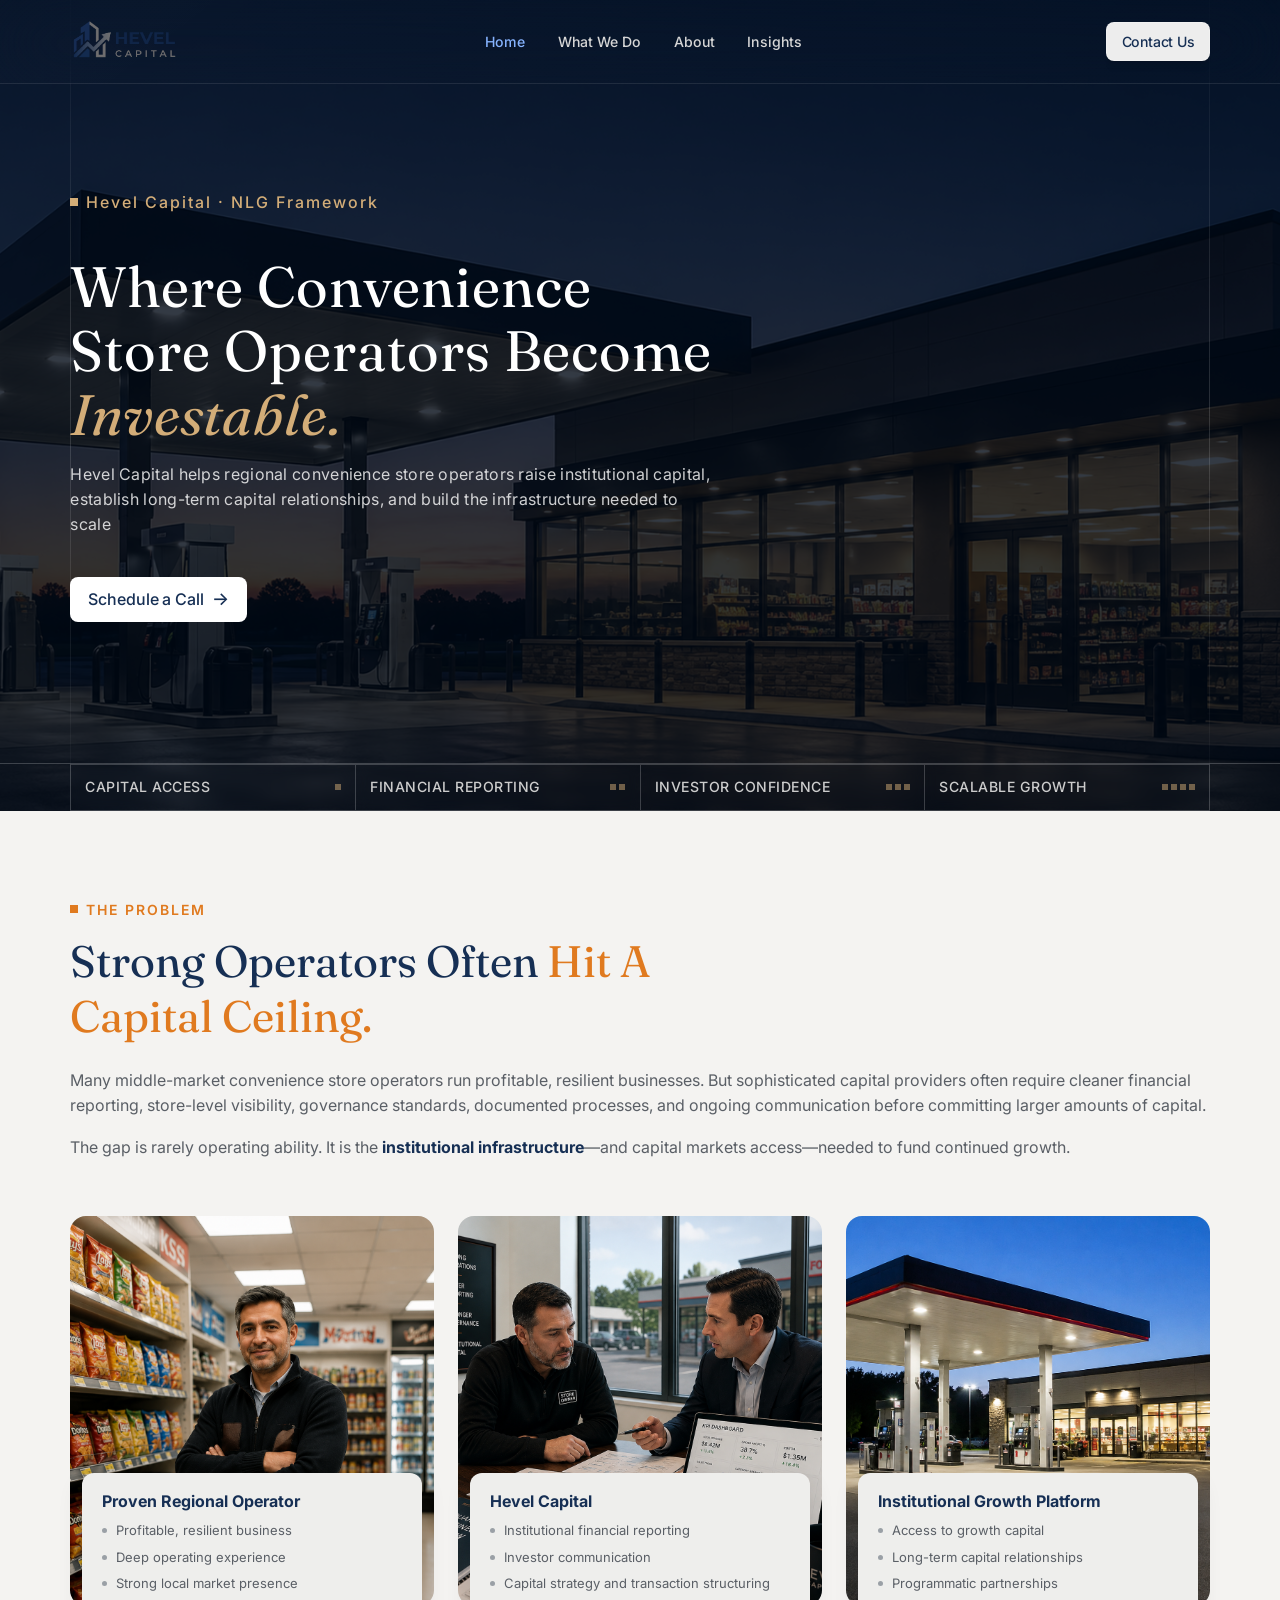
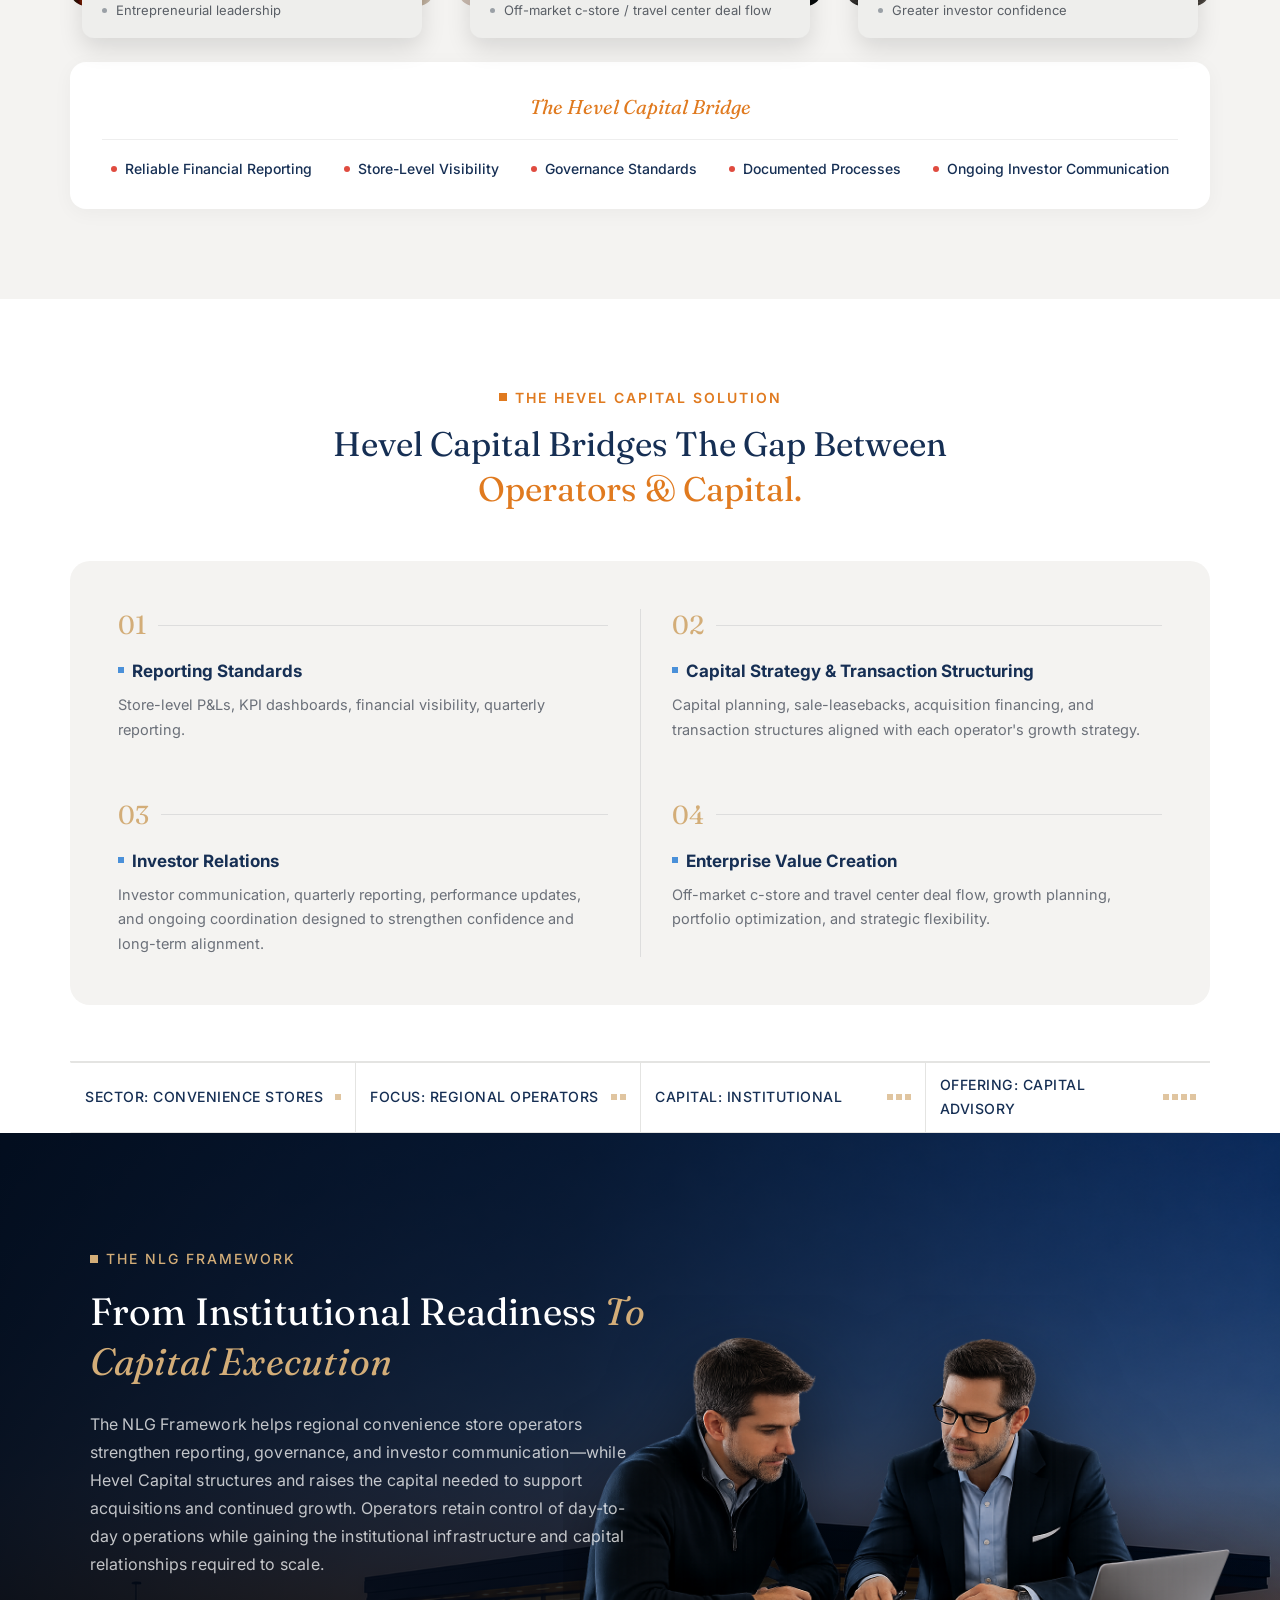
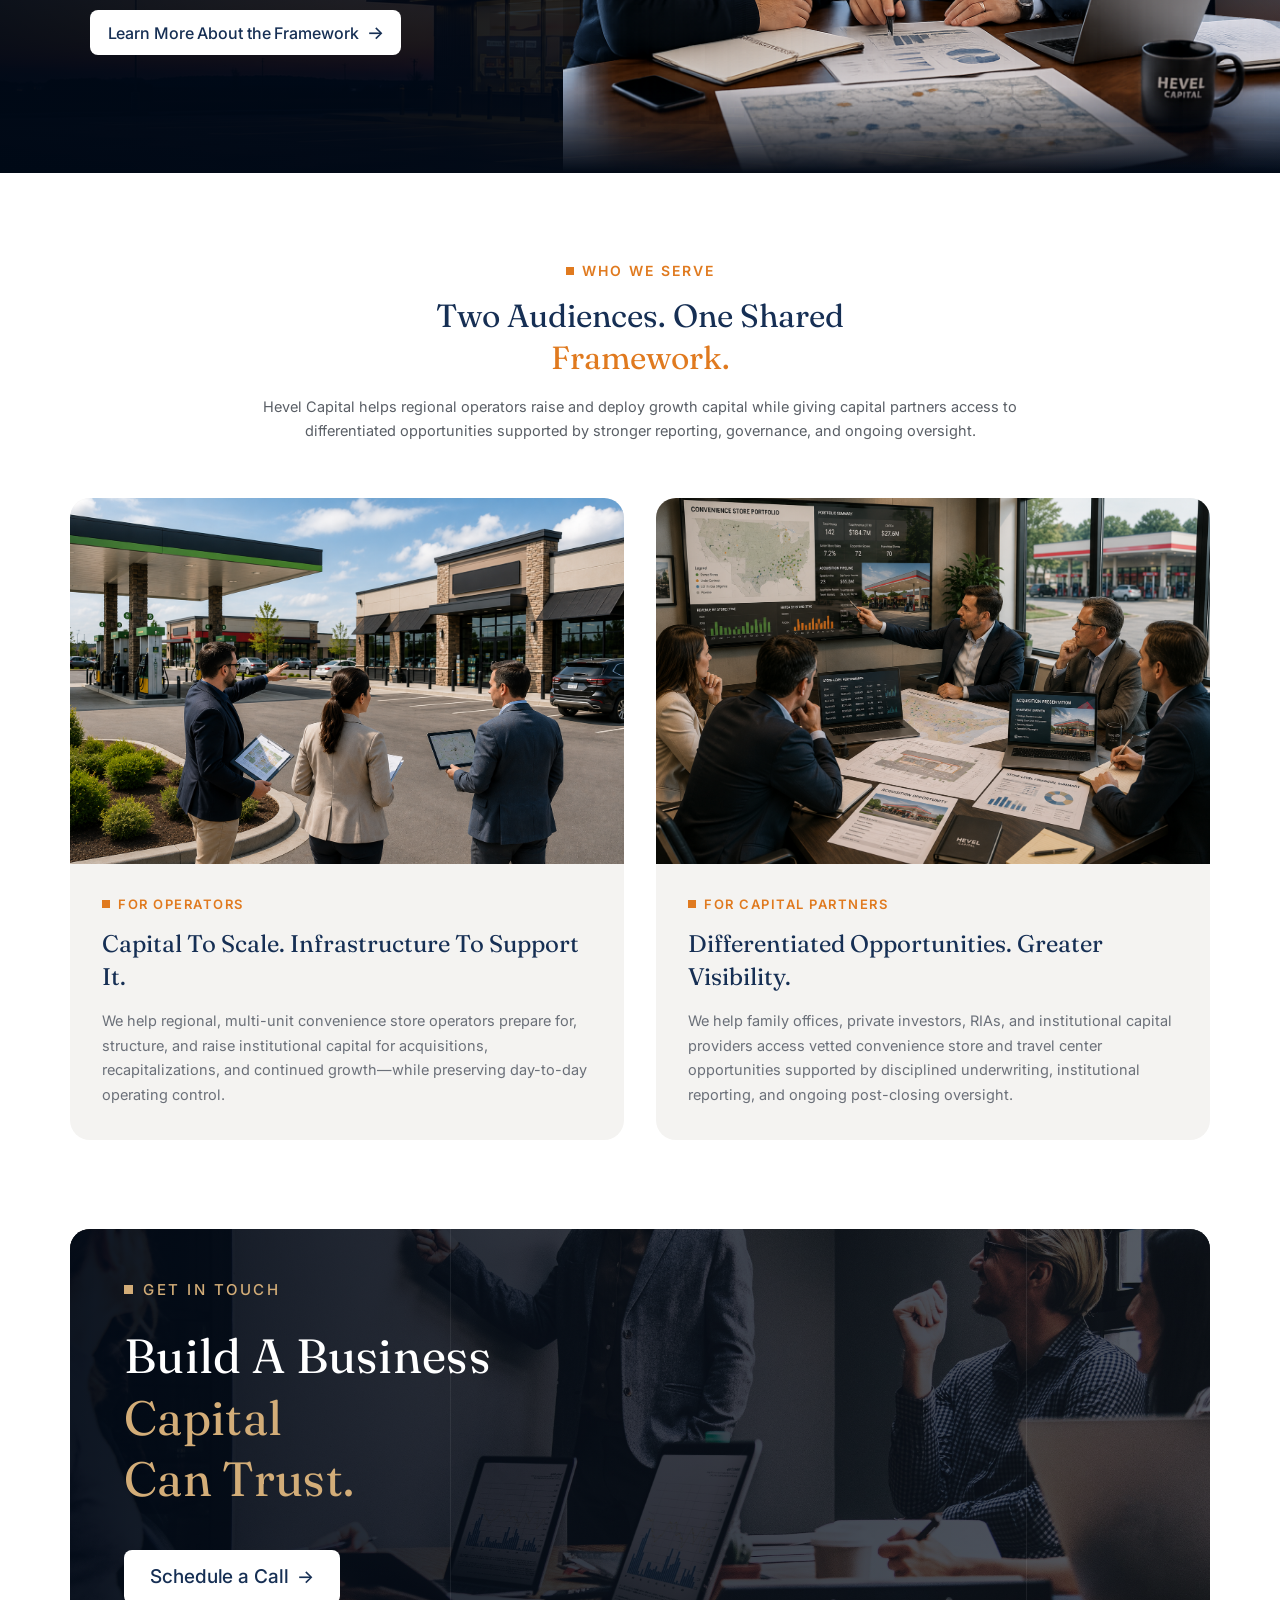
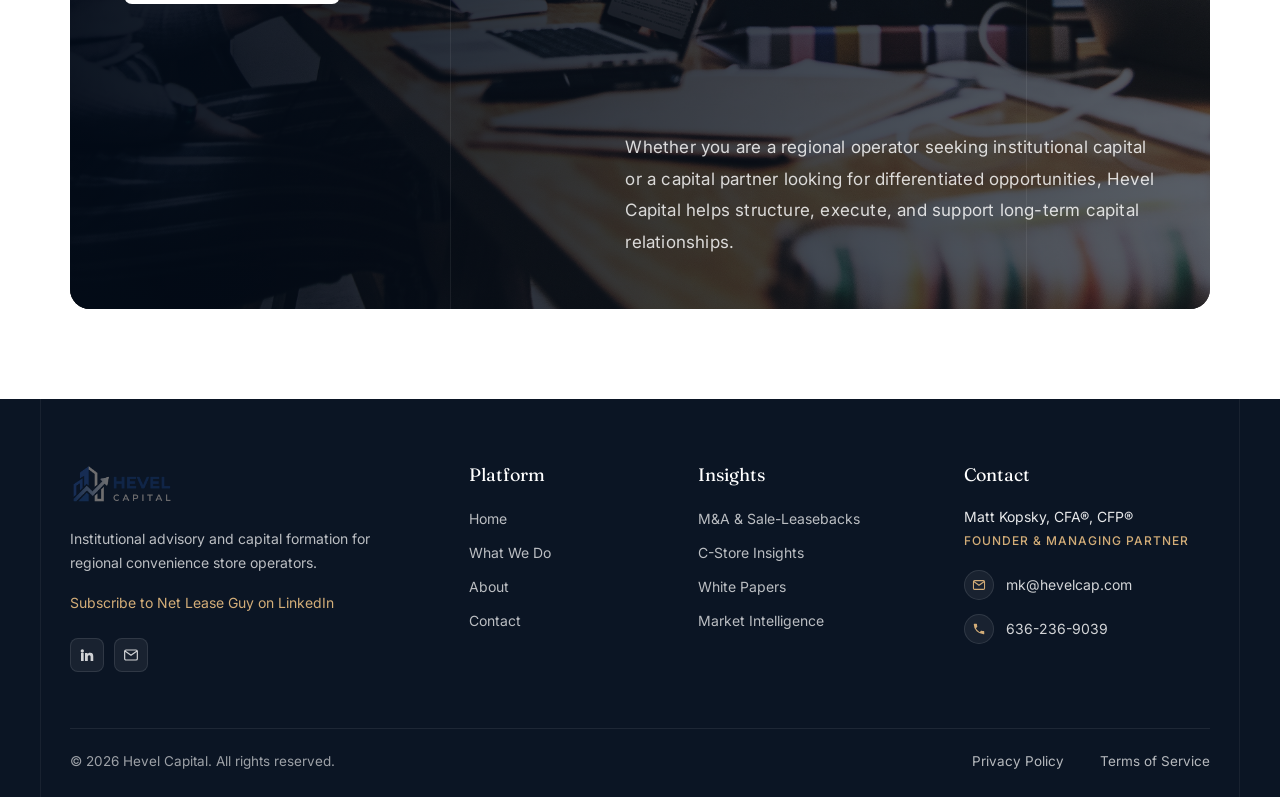
==== index.html @ ee1417fd "added ui" ====
<!DOCTYPE html>
<html lang="en">
<head>
<meta charset="UTF-8">
<meta name="viewport" content="width=device-width, initial-scale=1.0">
<title>Hevel Capital</title>
<link rel="preconnect" href="https://fonts.googleapis.com">
<link rel="preconnect" href="https://fonts.gstatic.com" crossorigin>
<link href="https://fonts.googleapis.com/css2?family=Fraunces:ital,opsz,wght@0,9..144,400;1,9..144,400&family=Inter:wght@400;500;600;700&display=swap" rel="stylesheet">
<link rel="stylesheet" href="css/style.css">
</head>
<body>

<header class="hero-section">

  <nav class="navbar">
    <div class="logo">
      <img src="asset/home/logo.png" alt="Hevel Capital">
    </div>

    <ul class="nav-links">
      <li><a href="index.html" class="active">Home</a></li>
      <li><a href="what-we-do.html">What We Do</a></li>
      <li><a href="about.html">About</a></li>
      <li><a href="insights.html">Insights</a></li>
    </ul>

    <a href="contact.html" class="btn btn-contact">Contact Us</a>
  </nav>

  <div class="hero-bg">
    <img src="asset/home/hero_background.png" alt="">
  </div>

  <div class="hero-guides" aria-hidden="true">
    <span class="v-line v-line--left"></span>
    <span class="v-line v-line--right"></span>
  </div>

  <div class="hero-content">
    <div class="hero-eyebrow">
      <span class="dot"></span>
      <span>Hevel Capital · NLG Framework</span>
    </div>

    <div class="hero-copy">
      <h1>Where Convenience Store Operators Become <em>Investable.</em></h1>
      <p>Hevel Capital helps regional convenience store operators raise institutional capital, establish long-term capital relationships, and build the infrastructure needed to scale</p>
    </div>

    <a href="#" class="btn btn-primary">Schedule a Call <span class="arrow">→</span></a>
  </div>

  <div class="hero-strip">
    <div class="strip-item">
      <span>Capital Access</span>
      <i class="dots"><b></b></i>
    </div>
    <div class="strip-item">
      <span>Financial Reporting</span>
      <i class="dots"><b></b><b></b></i>
    </div>
    <div class="strip-item">
      <span>Investor Confidence</span>
      <i class="dots"><b></b><b></b><b></b></i>
    </div>
    <div class="strip-item">
      <span>Scalable Growth</span>
      <i class="dots"><b></b><b></b><b></b><b></b></i>
    </div>
  </div>

</header>

<section class="ceiling-section">
  <div class="ceiling-container">

    <div class="ceiling-eyebrow">
      <span class="dot"></span>
      <span>The Problem</span>
    </div>

    <h2 class="ceiling-heading">Strong Operators Often <span class="accent">Hit A Capital Ceiling.</span></h2>

    <p class="ceiling-text">Many middle-market convenience store operators run profitable, resilient businesses. But sophisticated capital providers often require cleaner financial reporting, store-level visibility, governance standards, documented processes, and ongoing communication before committing larger amounts of capital.</p>

    <p class="ceiling-text ceiling-text--bold">The gap is rarely operating ability. It is the <strong>institutional infrastructure</strong>—and capital markets access—needed to fund continued growth.</p>

    <div class="ceiling-cards">

      <div class="ceiling-card">
        <img src="asset/home/capital_celling_1.png" alt="Proven Regional Operator">
        <div class="ceiling-card-info">
          <h3>Proven Regional Operator</h3>
          <ul>
            <li>Profitable, resilient business</li>
            <li>Deep operating experience</li>
            <li>Strong local market presence</li>
            <li>Entrepreneurial leadership</li>
          </ul>
        </div>
      </div>

      <div class="ceiling-card">
        <img src="asset/home/capital_celling_2.png" alt="Hevel Capital">
        <div class="ceiling-card-info">
          <h3>Hevel Capital</h3>
          <ul>
            <li>Institutional financial reporting</li>
            <li>Investor communication</li>
            <li>Capital strategy and transaction structuring</li>
            <li>Off-market c-store / travel center deal flow</li>
          </ul>
        </div>
      </div>

      <div class="ceiling-card">
        <img src="asset/home/capital_celling_3.png" alt="Institutional Growth Platform">
        <div class="ceiling-card-info">
          <h3>Institutional Growth Platform</h3>
          <ul>
            <li>Access to growth capital</li>
            <li>Long-term capital relationships</li>
            <li>Programmatic partnerships</li>
            <li>Greater investor confidence</li>
          </ul>
        </div>
      </div>

    </div>

    <div class="ceiling-bridge">
      <h4>The Hevel Capital Bridge</h4>
      <div class="ceiling-bridge-list">
        <span><i></i>Reliable Financial Reporting</span>
        <span><i></i>Store-Level Visibility</span>
        <span><i></i>Governance Standards</span>
        <span><i></i>Documented Processes</span>
        <span><i></i>Ongoing Investor Communication</span>
      </div>
    </div>

  </div>
</section>

<section class="solution-section">
  <div class="solution-container">

    <div class="solution-eyebrow">
      <span class="dot"></span>
      <span>The Hevel Capital Solution</span>
    </div>

    <h2 class="solution-heading">Hevel Capital Bridges The Gap Between<br><span class="accent">Operators &amp; Capital.</span></h2>

    <div class="solution-grid">

      <div class="solution-card">
        <div class="solution-card-head">
          <span class="solution-num">01</span>
          <span class="solution-rule"></span>
        </div>
        <h4><i></i>Reporting Standards</h4>
        <p>Store-level P&amp;Ls, KPI dashboards, financial visibility, quarterly reporting.</p>
      </div>

      <div class="solution-card">
        <div class="solution-card-head">
          <span class="solution-num">02</span>
          <span class="solution-rule"></span>
        </div>
        <h4><i></i>Capital Strategy &amp; Transaction Structuring</h4>
        <p>Capital planning, sale-leasebacks, acquisition financing, and transaction structures aligned with each operator's growth strategy.</p>
      </div>

      <div class="solution-card">
        <div class="solution-card-head">
          <span class="solution-num">03</span>
          <span class="solution-rule"></span>
        </div>
        <h4><i></i>Investor Relations</h4>
        <p>Investor communication, quarterly reporting, performance updates, and ongoing coordination designed to strengthen confidence and long-term alignment.</p>
      </div>

      <div class="solution-card">
        <div class="solution-card-head">
          <span class="solution-num">04</span>
          <span class="solution-rule"></span>
        </div>
        <h4><i></i>Enterprise Value Creation</h4>
        <p>Off-market c-store and travel center deal flow, growth planning, portfolio optimization, and strategic flexibility.</p>
      </div>

    </div>

  </div>

  <div class="solution-strip">
    <div class="strip-item strip-item--light">
      <span>Sector: Convenience Stores</span>
      <i class="dots"><b></b></i>
    </div>
    <div class="strip-item strip-item--light">
      <span>Focus: Regional Operators</span>
      <i class="dots"><b></b><b></b></i>
    </div>
    <div class="strip-item strip-item--light">
      <span>Capital: Institutional</span>
      <i class="dots"><b></b><b></b><b></b></i>
    </div>
    <div class="strip-item strip-item--light">
      <span>Offering: Capital Advisory</span>
      <i class="dots"><b></b><b></b><b></b><b></b></i>
    </div>
  </div>
</section>

<section class="nlg-section">
  <div class="nlg-bg">
    <img src="asset/home/nlg_framework_backgorund.png" alt="">
  </div>

  <div class="nlg-content">
    <div class="nlg-eyebrow">
      <span class="dot"></span>
      <span>The NLG Framework</span>
    </div>

    <h2 class="nlg-heading">From Institutional Readiness <em>To</em><br><em>Capital Execution</em></h2>

    <p class="nlg-text">The NLG Framework helps regional convenience store operators strengthen reporting, governance, and investor communication—while Hevel Capital structures and raises the capital needed to support acquisitions and continued growth. Operators retain control of day-to-day operations while gaining the institutional infrastructure and capital relationships required to scale.</p>

    <a href="nlg-framework.html" class="btn btn-primary">Learn More About the Framework <span class="arrow">→</span></a>
  </div>

  <div class="nlg-image">
    <img src="asset/home/nlg-frameerork_img.png" alt="Hevel Capital team reviewing growth strategy">
  </div>
</section>

<section class="audience-section">
  <div class="audience-container">

    <div class="audience-eyebrow">
      <span class="dot"></span>
      <span>Who We Serve</span>
    </div>

    <h2 class="audience-heading">Two Audiences. One Shared<br><span class="accent">Framework.</span></h2>

    <p class="audience-text">Hevel Capital helps regional operators raise and deploy growth capital while giving capital partners access to differentiated opportunities supported by stronger reporting, governance, and ongoing oversight.</p>

    <div class="audience-grid">

      <div class="audience-card">
        <div class="audience-card-img">
          <img src="asset/home/operator.png" alt="For Operators">
        </div>
        <div class="audience-card-body">
          <div class="audience-tag">
            <span class="dot"></span>
            <span>For Operators</span>
          </div>
          <h3>Capital To Scale. Infrastructure To Support It.</h3>
          <p>We help regional, multi-unit convenience store operators prepare for, structure, and raise institutional capital for acquisitions, recapitalizations, and continued growth—while preserving day-to-day operating control.</p>
        </div>
      </div>

      <div class="audience-card">
        <div class="audience-card-img">
          <img src="asset/home/capital_partner.png" alt="For Capital Partners">
        </div>
        <div class="audience-card-body">
          <div class="audience-tag">
            <span class="dot"></span>
            <span>For Capital Partners</span>
          </div>
          <h3>Differentiated Opportunities. Greater Visibility.</h3>
          <p>We help family offices, private investors, RIAs, and institutional capital providers access vetted convenience store and travel center opportunities supported by disciplined underwriting, institutional reporting, and ongoing post-closing oversight.</p>
        </div>
      </div>

    </div>

  </div>
</section>

<section class="touch-section">
  <div class="touch-card">

    <div class="touch-bg">
      <img src="asset/home/get_in_touch_background.jpg" alt="">
    </div>

    <div class="touch-lines" aria-hidden="true">
      <span></span>
      <span></span>
    </div>

    <div class="touch-inner">
      <div class="touch-left">
        <div class="touch-eyebrow">
          <span class="dot"></span>
          <span>Get In Touch</span>
        </div>

        <h2 class="touch-heading">Build A Business <em>Capital<br>Can Trust.</em></h2>

        <a href="#" class="btn btn-primary">Schedule a Call <span class="arrow">→</span></a>
      </div>

      <p class="touch-text">Whether you are a regional operator seeking institutional capital or a capital partner looking for differentiated opportunities, Hevel Capital helps structure, execute, and support long-term capital relationships.</p>
    </div>

  </div>
</section>

<footer class="site-footer">
  <div class="footer-lines" aria-hidden="true">
    <span></span>
    <span></span>
  </div>

  <div class="footer-top">

    <div class="footer-brand">
      <div class="footer-logo">
        <img src="asset/home/logo.png" alt="Hevel Capital">
      </div>
      <p class="footer-about">Institutional advisory and capital formation for regional convenience store operators.</p>
      <a href="#" class="footer-subscribe">Subscribe to Net Lease Guy on LinkedIn</a>
      <div class="footer-social">
        <a href="#" aria-label="LinkedIn">
          <svg viewBox="0 0 24 24" fill="currentColor" width="16" height="16"><path d="M4.98 3.5a2.5 2.5 0 1 1 0 5 2.5 2.5 0 0 1 0-5zM3 9h4v12H3zM9 9h3.8v1.71h.05c.53-.95 1.83-1.96 3.77-1.96 4.03 0 4.78 2.5 4.78 5.76V21h-4v-5.57c0-1.33-.03-3.05-1.95-3.05-1.95 0-2.25 1.45-2.25 2.95V21H9z"/></svg>
        </a>
        <a href="#" aria-label="Email">
          <svg viewBox="0 0 24 24" fill="none" stroke="currentColor" stroke-width="1.8" width="16" height="16"><rect x="2.5" y="4.5" width="19" height="15" rx="2"/><path d="m3 6 9 6.5L21 6"/></svg>
        </a>
      </div>
    </div>

    <div class="footer-col">
      <h4>Platform</h4>
      <ul>
        <li><a href="index.html">Home</a></li>
        <li><a href="what-we-do.html">What We Do</a></li>
        <li><a href="about.html">About</a></li>
        <li><a href="contact.html">Contact</a></li>
      </ul>
    </div>

    <div class="footer-col">
      <h4>Insights</h4>
      <ul>
        <li><a href="#">M&amp;A &amp; Sale-Leasebacks</a></li>
        <li><a href="#">C-Store Insights</a></li>
        <li><a href="#">White Papers</a></li>
        <li><a href="#">Market Intelligence</a></li>
      </ul>
    </div>

    <div class="footer-col footer-contact">
      <h4>Contact</h4>
      <p class="footer-name">Matt Kopsky, CFA®, CFP®</p>
      <p class="footer-role">Founder &amp; Managing Partner</p>
      <a href="mailto:mk@hevelcap.com" class="footer-contact-item">
        <span class="footer-icon">
          <svg viewBox="0 0 24 24" fill="none" stroke="currentColor" stroke-width="1.8" width="14" height="14"><rect x="2.5" y="4.5" width="19" height="15" rx="2"/><path d="m3 6 9 6.5L21 6"/></svg>
        </span>
        mk@hevelcap.com
      </a>
      <a href="tel:6362369039" class="footer-contact-item">
        <span class="footer-icon">
          <svg viewBox="0 0 24 24" fill="currentColor" width="14" height="14"><path d="M6.6 10.8a15.1 15.1 0 0 0 6.6 6.6l2.2-2.2a1 1 0 0 1 1-.24 11.4 11.4 0 0 0 3.6.57 1 1 0 0 1 1 1V20a1 1 0 0 1-1 1A17 17 0 0 1 3 4a1 1 0 0 1 1-1h3.5a1 1 0 0 1 1 1c0 1.25.2 2.46.57 3.6a1 1 0 0 1-.25 1z"/></svg>
        </span>
        636-236-9039
      </a>
    </div>

  </div>

  <div class="footer-bottom">
    <p>© 2026 Hevel Capital. All rights reserved.</p>
    <div class="footer-legal">
      <a href="#">Privacy Policy</a>
      <a href="#">Terms of Service</a>
    </div>
  </div>
</footer>

</body>
</html>
---- css/style.css ----
:root{
  --navy: #162f54;
  --gold: #d3ad78;
  --bg-dark: #000916;
  --white: #ffffff;
  --text-muted: rgba(255,255,255,0.8);
  --border-alpha: rgba(255,255,255,0.09);
  --line-alpha: rgba(255,255,255,0.2);
}

*{margin:0;padding:0;box-sizing:border-box;}

body{
  font-family:'Inter', sans-serif;
  background:var(--bg-dark);
  color:var(--white);
}

a{text-decoration:none;color:inherit;}
ul{list-style:none;}

.btn{
  display:inline-flex;
  align-items:center;
  justify-content:center;
  gap:8px;
  border-radius:8px;
  font-weight:500;
  white-space:nowrap;
  transition:opacity .2s ease;
}
.btn:hover{opacity:.85;}

.btn-primary{
  background:var(--white);
  color:var(--navy);
  padding:12px 20px;
  font-size:18px;
  line-height:24px;
  letter-spacing:-0.1px;
}
.btn-primary .arrow{font-size:18px;}

.btn-contact{
  background:#ededed;
  color:var(--navy);
  padding:10px 16px;
  font-size:16px;
  line-height:20px;
  letter-spacing:-0.2px;
  border:1px solid rgba(255,255,255,0.2);
  backdrop-filter:blur(12.5px);
  box-shadow:0 17px 2.5px rgba(0,0,0,0),0 11px 2px rgba(0,0,0,0.01),0 6px 2px rgba(0,0,0,0.03),0 3px 1.5px rgba(0,0,0,0.04),0 1px 1px rgba(0,0,0,0.05);
}

/* ---------- Hero section ---------- */
.hero-section{
  position:relative;
  width:100%;
  min-height:800px;
  overflow:hidden;
}

.hero-bg{
  position:absolute;
  inset:0;
  z-index:0;
  background:var(--bg-dark);
}
.hero-bg img{
  width:100%;
  height:100%;
  object-fit:cover;
  opacity:0.2;
}

/* Navbar */
.navbar{
  position:relative;
  z-index:5;
  display:flex;
  align-items:center;
  justify-content:space-between;
  height:84px;
  padding:12px 80px;
  border-bottom:1px solid var(--border-alpha);
  backdrop-filter:blur(35px);
  background:linear-gradient(142.5deg, rgba(245,245,241,0.012) 13.1%, rgba(245,245,241,0.006) 18%);
}

.logo img{
  height:44px;
  width:auto;
  object-fit:contain;
}

.nav-links{
  display:flex;
  align-items:center;
  gap:4px;
  height:48px;
  padding:0 10px;
  border-radius:8px;
}
.nav-links li a{
  display:flex;
  align-items:center;
  justify-content:center;
  height:48px;
  padding:4px 16px;
  border-radius:16px;
  font-weight:500;
  font-size:16px;
  letter-spacing:0.1px;
  color:#d6d6d6;
}
.nav-links li a.active{
  color:#86b3fe;
}

/* Guide lines */
.hero-guides{
  position:absolute;
  inset:0;
  z-index:1;
  pointer-events:none;
}
.v-line{
  position:absolute;
  top:50%;
  transform:translateY(-50%);
  width:1px;
  height:900px;
  background:linear-gradient(180deg, rgba(255,255,255,0) 0%, rgba(255,255,255,0.15) 50%, rgba(255,255,255,0) 100%);
}
.v-line--left{left:80px;}
.v-line--right{right:79.5px;}

/* Hero content */
.hero-content{
  position:relative;
  z-index:2;
  display:flex;
  flex-direction:column;
  align-items:flex-start;
  gap:40px;
  max-width:893px;
  padding:120px 0 160px 120px;
}

.hero-eyebrow{
  display:flex;
  align-items:center;
  gap:8px;
}
.hero-eyebrow .dot{
  width:8px;
  height:8px;
  background:var(--gold);
  display:inline-block;
}
.hero-eyebrow span:last-child{
  color:var(--gold);
  font-size:16px;
  font-weight:500;
  letter-spacing:2px;
  line-height:24px;
}

.hero-copy{
  display:flex;
  flex-direction:column;
  gap:16px;
}
.hero-copy h1{
  font-family:'Fraunces', serif;
  font-weight:400;
  font-size:64px;
  line-height:72px;
  letter-spacing:1px;
  max-width:807px;
}
.hero-copy h1 em{
  font-style:italic;
  color:var(--gold);
}
.hero-copy p{
  font-size:18px;
  line-height:28px;
  letter-spacing:0.3px;
  color:var(--text-muted);
  max-width:764px;
}

/* Bottom strip */
.hero-strip{
  position:relative;
  z-index:3;
  display:flex;
  width:100%;
  padding:0 80px;
  border-top:1px solid var(--line-alpha);
}
.strip-item{
  display:flex;
  align-items:center;
  justify-content:space-between;
  flex:1 1 0;
  padding:12px 16px;
  border-top:1px solid var(--line-alpha);
  border-bottom:1px solid var(--line-alpha);
  border-right:1px solid var(--line-alpha);
  backdrop-filter:blur(6px);
}
.strip-item:first-child{
  border-left:1px solid var(--line-alpha);
}
.strip-item span{
  font-size:16px;
  font-weight:500;
  line-height:24px;
  letter-spacing:0.5px;
  text-transform:uppercase;
  color:#ccc;
}
.strip-item .dots{
  display:flex;
  align-items:center;
  gap:3px;
}
.strip-item .dots b{
  width:6px;
  height:6px;
  background:rgba(211,173,120,0.5);
  display:inline-block;
}

/* ---------- Responsive (fluid scale down, no reflow until real mobile) ---------- */
@media (max-width:1439px){
  .navbar{padding:12px clamp(20px,5.5vw,80px);}
  .hero-content{padding:clamp(60px,8.3vw,120px) clamp(20px,5.5vw,120px) clamp(90px,11vw,160px);max-width:62vw;}
  .hero-copy h1{font-size:clamp(28px,4.44vw,64px);line-height:clamp(34px,5vw,72px);max-width:56vw;}
  .hero-copy p{font-size:clamp(14px,1.25vw,18px);line-height:clamp(20px,1.94vw,28px);max-width:53vw;}
  .nav-links li a{font-size:clamp(13px,1.1vw,16px);padding:4px clamp(8px,1.1vw,16px);}
  .btn-contact{font-size:clamp(13px,1.1vw,16px);padding:clamp(8px,0.7vw,10px) clamp(12px,1.1vw,16px);}
  .btn-primary{font-size:clamp(14px,1.25vw,18px);padding:clamp(10px,0.83vw,12px) clamp(14px,1.4vw,20px);}
  .hero-strip{padding:0 clamp(20px,5.5vw,80px);}
  .strip-item{padding:clamp(8px,0.83vw,12px) clamp(10px,1.1vw,16px);}
  .strip-item span{font-size:clamp(11px,1.1vw,16px);}
  .v-line--left{left:clamp(20px,5.5vw,80px);}
  .v-line--right{right:clamp(20px,5.5vw,79.5px);}
}

/* ---------- Capital Ceiling section ---------- */
.ceiling-section{
  background:#f4f3f1;
  color:var(--navy);
  padding:96px 80px;
}
.ceiling-container{
  width:100%;
}

.ceiling-eyebrow{
  display:flex;
  align-items:center;
  gap:8px;
  margin-bottom:16px;
}
.ceiling-eyebrow .dot{
  width:8px;
  height:8px;
  background:#e07a1f;
  display:inline-block;
}
.ceiling-eyebrow span:last-child{
  color:#e07a1f;
  font-size:14px;
  font-weight:600;
  letter-spacing:2px;
  text-transform:uppercase;
}

.ceiling-heading{
  font-family:'Fraunces', serif;
  font-weight:400;
  font-size:44px;
  line-height:1.25;
  max-width:min(640px,100%);
  margin-bottom:24px;
}
.ceiling-heading .accent{color:#e07a1f;}

.ceiling-text{
  font-size:16px;
  line-height:1.6;
  color:#5a5f66;
  max-width:100%;
  margin-bottom:16px;
}
.ceiling-text--bold strong{color:var(--navy);}

.ceiling-cards{
  position:relative;
  display:grid;
  grid-template-columns:repeat(3,1fr);
  gap:24px;
  margin-top:56px;
  margin-bottom:40px;
}

.ceiling-card{
  position:relative;
  aspect-ratio:373/400;
}
.ceiling-card img{
  width:100%;
  height:100%;
  object-fit:cover;
  object-position:top center;
  display:block;
  border-radius:16px;
}
.ceiling-card-info{
  position:absolute;
  left:12px;
  right:12px;
  bottom:-32px;
  background:#eeeeec;
  border-radius:12px;
  padding:18px 20px;
  box-shadow:0 10px 24px rgba(0,0,0,0.12);
}
.ceiling-card-info h3{
  font-size:16px;
  font-weight:700;
  color:var(--navy);
  margin-bottom:10px;
}
.ceiling-card-info ul{
  display:flex;
  flex-direction:column;
  gap:7px;
}
.ceiling-card-info li{
  position:relative;
  padding-left:14px;
  font-size:13px;
  color:#5a5f66;
  line-height:1.5;
}
.ceiling-card-info li::before{
  content:"";
  position:absolute;
  left:0;
  top:7px;
  width:5px;
  height:5px;
  border-radius:50%;
  background:#9aa0a6;
}

.ceiling-bridge{
  margin-top:56px;
  background:#ffffff;
  border-radius:16px;
  padding:32px;
  text-align:center;
  box-shadow:0 4px 20px rgba(0,0,0,0.04);
}
.ceiling-bridge h4{
  font-family:'Fraunces', serif;
  font-weight:400;
  font-style:italic;
  font-size:20px;
  color:#e07a1f;
  margin-bottom:20px;
}
.ceiling-bridge-list{
  display:flex;
  flex-wrap:wrap;
  justify-content:center;
  gap:12px 32px;
  border-top:1px solid #eee;
  padding-top:20px;
}
.ceiling-bridge-list span{
  display:inline-flex;
  align-items:center;
  gap:8px;
  font-size:14px;
  font-weight:500;
  color:var(--navy);
}
.ceiling-bridge-list i{
  width:6px;
  height:6px;
  border-radius:50%;
  background:#e04b3f;
  display:inline-block;
}

/* ---------- Hevel Capital Solution section ---------- */
.solution-section{
  background:#ffffff;
  color:var(--navy);
  padding:96px 80px 0;
}
.solution-container{
  width:100%;
  text-align:center;
}

.solution-eyebrow{
  display:flex;
  align-items:center;
  justify-content:center;
  gap:8px;
  margin-bottom:16px;
}
.solution-eyebrow .dot{
  width:8px;
  height:8px;
  background:#e07a1f;
  display:inline-block;
}
.solution-eyebrow span:last-child{
  color:#e07a1f;
  font-size:14px;
  font-weight:600;
  letter-spacing:2px;
  text-transform:uppercase;
}

.solution-heading{
  font-family:'Fraunces', serif;
  font-weight:400;
  font-size:34px;
  line-height:1.35;
  margin-bottom:48px;
}
.solution-heading .accent{color:#e07a1f;}

.solution-grid{
  position:relative;
  background:#f4f3f1;
  border-radius:20px;
  display:grid;
  grid-template-columns:1fr 1fr;
  text-align:left;
  padding:48px;
  column-gap:64px;
  row-gap:56px;
}
.solution-grid::before{
  content:"";
  position:absolute;
  top:48px;
  bottom:48px;
  left:50%;
  width:1px;
  background:#ddd;
}

.solution-card{
  display:flex;
  flex-direction:column;
}
.solution-card-head{
  display:flex;
  align-items:center;
  gap:12px;
  margin-bottom:20px;
}
.solution-num{
  font-family:'Fraunces', serif;
  font-size:26px;
  color:#d3ad78;
  flex-shrink:0;
}
.solution-rule{
  flex:1;
  height:1px;
  background:#ddd;
}
.solution-card h4{
  display:flex;
  align-items:flex-start;
  gap:8px;
  font-size:17px;
  font-weight:700;
  color:var(--navy);
  margin-bottom:12px;
}
.solution-card h4 i{
  width:6px;
  height:6px;
  margin-top:6px;
  background:#4a90d9;
  flex-shrink:0;
  display:inline-block;
}
.solution-card p{
  font-size:14.5px;
  line-height:1.7;
  color:#6b7079;
}

.solution-strip{
  display:flex;
  width:100%;
  margin-top:56px;
  border-top:1px solid #e4e4e2;
}
.strip-item--light{
  border-color:#e4e4e2;
}
.strip-item--light:last-child{
  border-right:none;
}
.strip-item--light span{
  color:var(--navy);
}
.strip-item--light .dots b{
  background:rgba(211,173,120,0.7);
}

@media (max-width:1439px){
  .ceiling-section{padding:clamp(48px,7vw,96px) clamp(20px,5.5vw,80px);}
  .solution-section{padding:clamp(48px,7vw,96px) clamp(20px,5.5vw,80px) 0;}
}

@media (max-width:768px){
  .solution-grid{grid-template-columns:1fr;padding:32px;}
  .solution-grid::before,.solution-grid::after{display:none;}
  .solution-heading{font-size:26px;}
  .solution-strip{flex-wrap:wrap;}
  .strip-item--light{flex:1 1 50%;}
}

@media (max-width:900px){
  .ceiling-cards{grid-template-columns:1fr;}
}

@media (max-width:480px){
  .ceiling-heading{font-size:32px;max-width:100%;}
  .ceiling-text{max-width:100%;}
}

@media (max-width:640px){
  .navbar{flex-wrap:wrap;height:auto;row-gap:12px;}
  .nav-links{order:3;width:100%;justify-content:center;padding:0;}
  .hero-content{max-width:100%;padding:40px 20px 120px;}
  .hero-copy h1{max-width:100%;}
  .hero-copy p{max-width:100%;}
  .hero-strip{flex-wrap:wrap;}
  .strip-item{flex:1 1 50%;}
  .v-line--left,.v-line--right{display:none;}
}

/* ---------- NLG Framework section ---------- */
.nlg-section{
  position:relative;
  min-height:640px;
  display:flex;
  align-items:center;
  overflow:hidden;
  padding:80px 80px 80px 120px;
  background:var(--bg-dark);
}
.nlg-bg{
  position:absolute;
  inset:0;
  z-index:0;
}
.nlg-bg img{
  width:100%;
  height:100%;
  object-fit:cover;
  object-position:center bottom;
}
.nlg-bg::after{
  content:"";
  position:absolute;
  inset:0;
  background:
    linear-gradient(90deg, rgba(0,9,22,0.92) 0%, rgba(0,9,22,0.75) 45%, rgba(0,9,22,0.25) 100%),
    linear-gradient(0deg, rgba(0,9,22,0.85) 0%, rgba(0,9,22,0) 45%);
}

.nlg-content{
  position:relative;
  z-index:2;
  max-width:640px;
}

.nlg-eyebrow{
  display:flex;
  align-items:center;
  gap:8px;
  margin-bottom:20px;
}
.nlg-eyebrow .dot{
  width:8px;
  height:8px;
  background:#d3ad78;
  display:inline-block;
}
.nlg-eyebrow span:last-child{
  color:#d3ad78;
  font-size:14px;
  font-weight:500;
  letter-spacing:2px;
  text-transform:uppercase;
}

.nlg-heading{
  font-family:'Fraunces', serif;
  font-weight:400;
  font-size:38px;
  line-height:1.3;
  letter-spacing:0.2px;
  color:#fff;
  margin-bottom:24px;
}
.nlg-heading em{
  font-style:italic;
  color:#d3ad78;
}

.nlg-text{
  font-size:16px;
  line-height:1.75;
  letter-spacing:0.2px;
  color:rgba(255,255,255,0.75);
  margin-bottom:32px;
  max-width:560px;
}

.nlg-image{
  position:absolute;
  z-index:1;
  right:0;
  bottom:0;
  width:56%;
  max-width:760px;
  pointer-events:none;
}
.nlg-image img{
  width:100%;
  display:block;
  -webkit-mask-image:linear-gradient(to bottom, #000 82%, rgba(0,0,0,0) 100%);
  mask-image:linear-gradient(to bottom, #000 82%, rgba(0,0,0,0) 100%);
  filter:drop-shadow(0 30px 40px rgba(0,0,0,0.5));
}

@media (max-width:1439px){
  .nlg-section{padding:clamp(48px,7vw,80px) clamp(20px,5.5vw,80px) clamp(48px,7vw,80px) clamp(20px,7vw,120px);}
}

@media (max-width:900px){
  .nlg-section{flex-direction:column;align-items:flex-start;min-height:auto;padding-top:56px;}
  .nlg-content{max-width:100%;}
  .nlg-image{display:none;}
  .nlg-bg::after{background:linear-gradient(180deg, rgba(0,9,22,0.85) 0%, rgba(0,9,22,0.92) 100%);}
}

/* ---------- Two Audiences section ---------- */
.audience-section{
  background:#ffffff;
  color:var(--navy);
  padding:96px 80px;
  text-align:center;
}
.audience-container{
  width:100%;
}

.audience-eyebrow{
  display:flex;
  align-items:center;
  justify-content:center;
  gap:8px;
  margin-bottom:16px;
}
.audience-eyebrow .dot{
  width:8px;
  height:8px;
  background:#e07a1f;
  display:inline-block;
}
.audience-eyebrow span:last-child{
  color:#e07a1f;
  font-size:14px;
  font-weight:600;
  letter-spacing:2px;
  text-transform:uppercase;
}

.audience-heading{
  font-family:'Fraunces', serif;
  font-weight:400;
  font-size:32px;
  line-height:1.3;
  margin-bottom:16px;
}
.audience-heading .accent{color:#e07a1f;}

.audience-text{
  font-size:14.5px;
  line-height:1.65;
  color:#5a5f66;
  max-width:800px;
  margin:0 auto 56px;
}

.audience-grid{
  display:grid;
  grid-template-columns:1fr 1fr;
  gap:32px;
  text-align:left;
}

.audience-card{
  background:#f4f3f1;
  border-radius:20px;
  overflow:hidden;
}
.audience-card-img{
  width:100%;
  aspect-ratio:295/195;
  overflow:hidden;
}
.audience-card-img img{
  width:100%;
  height:100%;
  object-fit:cover;
  display:block;
}
.audience-card-body{
  padding:32px;
}
.audience-tag{
  display:flex;
  align-items:center;
  gap:8px;
  margin-bottom:16px;
}
.audience-tag .dot{
  width:8px;
  height:8px;
  background:#e07a1f;
  display:inline-block;
}
.audience-tag span:last-child{
  color:#e07a1f;
  font-size:13px;
  font-weight:600;
  letter-spacing:1.5px;
  text-transform:uppercase;
}
.audience-card-body h3{
  font-family:'Fraunces', serif;
  font-weight:400;
  font-size:24px;
  line-height:1.35;
  color:var(--navy);
  margin-bottom:16px;
}
.audience-card-body p{
  font-size:14.5px;
  line-height:1.7;
  color:#6b7079;
}

@media (max-width:1439px){
  .audience-section{padding:clamp(48px,7vw,96px) clamp(20px,5.5vw,80px);}
}

@media (max-width:900px){
  .audience-grid{grid-template-columns:1fr;}
  .audience-heading{font-size:28px;}
}

/* ---------- Get In Touch section ---------- */
.touch-section{
  background:#ffffff;
  padding:0 80px 96px;
}
.touch-card{
  position:relative;
  border-radius:20px;
  overflow:hidden;
  background:var(--bg-dark);
  min-height:680px;
  display:flex;
  align-items:stretch;
}
.touch-bg{
  position:absolute;
  inset:0;
  z-index:0;
}
.touch-bg img{
  width:100%;
  height:100%;
  object-fit:cover;
  object-position:center center;
  opacity:0.7;
}
.touch-bg::after{
  content:"";
  position:absolute;
  inset:0;
  background:linear-gradient(90deg, rgba(0,9,22,0.92) 0%, rgba(0,9,22,0.7) 45%, rgba(0,9,22,0.5) 100%);
}

.touch-lines{
  position:absolute;
  inset:0;
  z-index:1;
  pointer-events:none;
}
.touch-lines span{
  position:absolute;
  top:0;
  bottom:0;
  width:1px;
  background:rgba(255,255,255,0.07);
}
.touch-lines span:first-child{left:33.33%;}
.touch-lines span:last-child{right:16%;}

.touch-inner{
  position:relative;
  z-index:2;
  width:100%;
  display:grid;
  grid-template-columns:1fr 1.15fr;
  align-items:stretch;
  gap:40px;
  padding:64px 60px;
}
.touch-left{
  align-self:start;
}

.touch-eyebrow{
  display:flex;
  align-items:center;
  gap:10px;
  margin-bottom:26px;
}
.touch-eyebrow .dot{
  width:9px;
  height:9px;
  background:#d3ad78;
  display:inline-block;
}
.touch-eyebrow span:last-child{
  color:#d3ad78;
  font-size:15px;
  font-weight:500;
  letter-spacing:2.5px;
  text-transform:uppercase;
}

.touch-heading{
  font-family:'Fraunces', serif;
  font-weight:400;
  font-size:48px;
  line-height:1.28;
  letter-spacing:0.3px;
  color:#fff;
  margin-bottom:40px;
}
.touch-heading em{
  font-style:normal;
  color:#d3ad78;
}
.touch-left .btn-primary{
  padding:15px 26px;
  font-size:19px;
}

.touch-text{
  align-self:end;
  font-size:17px;
  line-height:1.85;
  letter-spacing:0.2px;
  color:rgba(255,255,255,0.82);
  max-width:100%;
  margin-left:auto;
}

@media (max-width:1439px){
  .touch-section{padding:0 clamp(20px,5.5vw,80px) clamp(48px,7vw,96px);}
  .touch-inner{padding:clamp(32px,4vw,56px) clamp(24px,4.2vw,60px);}
}

@media (max-width:900px){
  .touch-inner{grid-template-columns:1fr;align-items:start;}
  .touch-heading{font-size:32px;margin-bottom:28px;}
  .touch-text{align-self:start;font-size:15px;}
  .touch-text{max-width:100%;margin-left:0;}
  .touch-lines{display:none;}
}

/* ---------- Footer ---------- */
.site-footer{
  position:relative;
  background:#0b1524;
  color:#fff;
  padding:72px 80px 0;
}
.footer-lines{
  position:absolute;
  inset:0;
  pointer-events:none;
}
.footer-lines span{
  position:absolute;
  top:0;
  bottom:0;
  width:1px;
  background:rgba(255,255,255,0.06);
}
.footer-lines span:first-child{left:40px;}
.footer-lines span:last-child{right:40px;}

.footer-top{
  position:relative;
  z-index:1;
  display:grid;
  grid-template-columns:1.9fr 1fr 1.2fr 1.3fr;
  gap:40px;
  padding-bottom:56px;
}

.footer-logo img{
  height:42px;
  width:auto;
  object-fit:contain;
  display:block;
}
.footer-about{
  margin-top:22px;
  font-size:14px;
  line-height:1.7;
  color:rgba(255,255,255,0.72);
  max-width:300px;
}
.footer-subscribe{
  display:inline-block;
  margin-top:20px;
  font-size:14px;
  color:#d3ad78;
  transition:opacity .2s ease;
}
.footer-subscribe:hover{opacity:.8;}

.footer-social{
  display:flex;
  gap:10px;
  margin-top:26px;
}
.footer-social a{
  width:34px;
  height:34px;
  border-radius:8px;
  display:flex;
  align-items:center;
  justify-content:center;
  background:rgba(255,255,255,0.06);
  border:1px solid rgba(255,255,255,0.1);
  color:rgba(255,255,255,0.8);
  transition:background .2s ease, color .2s ease;
}
.footer-social a:hover{
  background:rgba(255,255,255,0.12);
  color:#fff;
}

.footer-col h4{
  font-family:'Fraunces', serif;
  font-weight:400;
  font-size:18px;
  color:#fff;
  margin-bottom:22px;
}
.footer-col ul{
  display:flex;
  flex-direction:column;
  gap:14px;
}
.footer-col ul a{
  font-size:14px;
  color:rgba(255,255,255,0.72);
  transition:color .2s ease;
}
.footer-col ul a:hover{color:#fff;}

.footer-name{
  font-size:14px;
  color:rgba(255,255,255,0.9);
  margin-bottom:8px;
}
.footer-role{
  font-size:12px;
  font-weight:500;
  letter-spacing:1px;
  text-transform:uppercase;
  color:#d3ad78;
  margin-bottom:22px;
}
.footer-contact-item{
  display:flex;
  align-items:center;
  gap:12px;
  font-size:14px;
  color:rgba(255,255,255,0.82);
  margin-bottom:14px;
  transition:color .2s ease;
}
.footer-contact-item:hover{color:#fff;}
.footer-icon{
  width:30px;
  height:30px;
  border-radius:50%;
  display:flex;
  align-items:center;
  justify-content:center;
  flex-shrink:0;
  background:rgba(255,255,255,0.06);
  border:1px solid rgba(255,255,255,0.1);
  color:#d3ad78;
}

.footer-bottom{
  position:relative;
  z-index:1;
  display:flex;
  align-items:center;
  justify-content:space-between;
  gap:24px;
  padding:24px 0 28px;
  border-top:1px solid rgba(255,255,255,0.08);
}
.footer-bottom p{
  font-size:13.5px;
  color:rgba(255,255,255,0.6);
}
.footer-legal{
  display:flex;
  gap:36px;
}
.footer-legal a{
  font-size:13.5px;
  color:rgba(255,255,255,0.7);
  transition:color .2s ease;
}
.footer-legal a:hover{color:#fff;}

@media (max-width:1439px){
  .site-footer{padding:clamp(48px,5vw,72px) clamp(20px,5.5vw,80px) 0;}
}

@media (max-width:900px){
  .footer-top{grid-template-columns:1fr 1fr;gap:36px;}
  .footer-lines{display:none;}
}

@media (max-width:600px){
  .footer-top{grid-template-columns:1fr;}
  .footer-bottom{flex-direction:column;align-items:flex-start;gap:14px;}
  .footer-legal{gap:24px;}
}

/* ---------- Breadcrumb / page banner ---------- */
.breadcrumb-section{
  position:relative;
  width:100%;
  min-height:500px;
  overflow:hidden;
  background:var(--bg-dark);
}
.breadcrumb-bg{
  position:absolute;
  inset:0;
  z-index:0;
  background:var(--bg-dark);
}
.breadcrumb-bg img{
  width:100%;
  height:100%;
  object-fit:cover;
  object-position:center 60%;
  opacity:0.65;
}
.breadcrumb-bg::after{
  content:"";
  position:absolute;
  inset:0;
  background:linear-gradient(180deg, rgba(0,9,22,0.7) 0%, rgba(0,9,22,0.55) 45%, rgba(0,9,22,0.8) 100%);
}

.breadcrumb-guides{
  position:absolute;
  inset:0;
  z-index:1;
  pointer-events:none;
}
.breadcrumb-guides .v-line{
  top:0;
  height:100%;
  transform:none;
  background:linear-gradient(180deg, rgba(255,255,255,0) 0%, rgba(255,255,255,0.14) 50%, rgba(255,255,255,0) 100%);
}

.breadcrumb-content{
  position:relative;
  z-index:2;
  display:flex;
  flex-direction:column;
  align-items:center;
  text-align:center;
  padding:90px 80px 100px;
}

.breadcrumb-eyebrow{
  display:flex;
  align-items:center;
  gap:9px;
  margin-bottom:22px;
}
.breadcrumb-eyebrow .dot{
  width:8px;
  height:8px;
  background:var(--gold);
  display:inline-block;
}
.breadcrumb-eyebrow span:last-child{
  color:var(--gold);
  font-size:15px;
  font-weight:500;
  letter-spacing:2.5px;
}

.breadcrumb-heading{
  font-family:'Fraunces', serif;
  font-weight:400;
  font-size:52px;
  line-height:1.25;
  letter-spacing:0.5px;
  color:#fff;
  margin-bottom:22px;
}
.breadcrumb-heading em{
  font-style:italic;
  color:var(--gold);
}

.breadcrumb-text{
  font-size:16px;
  line-height:1.75;
  letter-spacing:0.2px;
  color:rgba(255,255,255,0.8);
  max-width:760px;
}

@media (max-width:1439px){
  .breadcrumb-content{padding:clamp(56px,6.3vw,90px) clamp(20px,5.5vw,80px) clamp(60px,7vw,100px);}
  .breadcrumb-guides .v-line--left{left:clamp(20px,5.5vw,80px);}
  .breadcrumb-guides .v-line--right{right:clamp(20px,5.5vw,80px);}
}

@media (max-width:900px){
  .breadcrumb-section{min-height:auto;}
  .breadcrumb-heading{font-size:34px;}
  .breadcrumb-guides{display:none;}
}

/* ---------- What We Do : service rows ---------- */
.service-section{
  background:#ffffff;
  color:var(--navy);
  padding:90px 120px;
}
.service-section--alt{
  background:#f4f3f1;
}

.service-row{
  display:grid;
  grid-template-columns:1fr 1fr;
  align-items:center;
  gap:80px;
}
.service-row--reverse .service-copy{order:2;}
.service-row--reverse .service-media{order:1;}

.service-head{
  display:flex;
  align-items:center;
  gap:12px;
  margin-bottom:18px;
}
.service-num{
  font-family:'Fraunces', serif;
  font-size:22px;
  color:#e07a1f;
}
.service-rule{
  width:34px;
  height:1px;
  background:#d8b78c;
}

.service-eyebrow{
  display:flex;
  align-items:center;
  gap:8px;
  margin-bottom:18px;
}
.service-eyebrow .dot{
  width:8px;
  height:8px;
  background:#e07a1f;
  display:inline-block;
}
.service-eyebrow span:last-child{
  color:#e07a1f;
  font-size:13px;
  font-weight:600;
  letter-spacing:1.6px;
  text-transform:uppercase;
}

.service-heading{
  font-family:'Fraunces', serif;
  font-weight:400;
  font-size:34px;
  line-height:1.3;
  color:var(--navy);
  margin-bottom:16px;
}
.service-heading em{
  font-style:normal;
  color:#e07a1f;
}

.service-tag{
  font-size:17px;
  font-weight:500;
  color:#e07a1f;
  margin-bottom:18px;
}

.service-text{
  font-size:14.5px;
  line-height:1.75;
  color:#5a5f66;
  max-width:520px;
}

.service-media img{
  width:100%;
  aspect-ratio:5/4;
  object-fit:cover;
  display:block;
  border-radius:16px;
  box-shadow:0 18px 40px rgba(22,47,84,0.12);
}

@media (max-width:1439px){
  .service-section{padding:clamp(56px,6.3vw,90px) clamp(20px,8.3vw,120px);}
  .service-row{gap:clamp(32px,5.5vw,80px);}
}

@media (max-width:900px){
  .service-row{grid-template-columns:1fr;gap:32px;}
  .service-row--reverse .service-copy,
  .service-row--reverse .service-media{order:initial;}
  .service-heading{font-size:26px;}
  .service-text{max-width:100%;}
}

/* Compact CTA card variant (What We Do page) */
.touch-card--compact{
  min-height:430px;
}
.touch-card--compact .touch-heading{
  font-size:42px;
  margin-bottom:32px;
}
.touch-card--compact .touch-text{
  font-size:15px;
  line-height:1.8;
}

@media (max-width:900px){
  .touch-card--compact{min-height:auto;}
  .touch-card--compact .touch-heading{font-size:30px;}
}

/* ---------- About : mission ---------- */
.mission-section{
  background:#ffffff;
  color:var(--navy);
  padding:120px 120px 110px;
}
.mission-row{
  display:grid;
  grid-template-columns:1.1fr 1fr;
  align-items:center;
  gap:60px;
}
.mission-copy .service-eyebrow{
  margin-bottom:22px;
}
.mission-copy .service-eyebrow span:last-child{
  font-size:12px;
  letter-spacing:2px;
}
.mission-copy .service-heading{
  font-size:42px;
  line-height:1.25;
  margin-bottom:26px;
  white-space:nowrap;
}
.mission-copy .service-text{
  font-size:16px;
  line-height:1.9;
  margin-bottom:26px;
  max-width:100%;
}
.mission-copy .service-text:last-child{
  margin-bottom:0;
}
.mission-row .service-media img{
  aspect-ratio:4/5;
  max-width:560px;
  margin-left:auto;
  border-radius:20px;
  box-shadow:0 22px 48px rgba(22,47,84,0.16);
}

.mission-callout{
  margin-top:80px;
  background:#fdf6ec;
  border:1px solid #f0e2cd;
  border-radius:10px;
  padding:24px 28px;
  text-align:center;
}
.mission-callout h4{
  font-family:'Fraunces', serif;
  font-style:italic;
  font-weight:400;
  font-size:15px;
  color:#e07a1f;
  margin-bottom:10px;
}
.mission-callout p{
  font-size:16px;
  font-weight:500;
  color:var(--navy);
}

/* ---------- About : founder ---------- */
.founder-section{
  background:#f4f3f1;
  color:var(--navy);
  padding:90px 120px;
}
.founder-heading{
  font-family:'Fraunces', serif;
  font-weight:400;
  font-size:34px;
  line-height:1.3;
  color:var(--navy);
  margin-bottom:20px;
}
.founder-heading em{
  font-style:normal;
  color:#e07a1f;
}
.founder-intro .service-text{
  margin-bottom:16px;
  max-width:100%;
}
.founder-intro .service-text strong{color:#e07a1f;font-weight:500;}

.founder-card{
  margin-top:48px;
  display:grid;
  grid-template-columns:0.8fr 1.4fr;
  gap:48px;
  background:#ffffff;
  border-radius:16px;
  padding:36px;
}

.founder-photo{
  position:relative;
  align-self:start;
  margin-bottom:30px;
}
.founder-photo img{
  width:100%;
  aspect-ratio:7/8;
  object-fit:cover;
  object-position:top center;
  display:block;
  border-radius:14px;
}
.founder-photo-caption{
  position:absolute;
  left:16px;
  right:16px;
  bottom:-28px;
  display:flex;
  flex-direction:column;
  gap:6px;
  padding:14px 18px;
  border-radius:10px;
  background:rgba(244,243,241,0.92);
  backdrop-filter:blur(8px);
  box-shadow:0 8px 20px rgba(0,0,0,0.18);
}
.founder-photo-role{
  font-size:13px;
  font-weight:500;
  color:var(--navy);
}
.founder-photo-name{
  font-size:13px;
  font-weight:500;
  color:#e07a1f;
}

.founder-label{
  display:block;
  font-size:11.5px;
  font-weight:600;
  letter-spacing:1.8px;
  text-transform:uppercase;
  color:#e07a1f;
  padding-bottom:16px;
  margin-bottom:18px;
  border-bottom:1px solid #eceae6;
}
.founder-label--quote{
  font-family:'Fraunces', serif;
  font-weight:400;
  font-size:14px;
  letter-spacing:0;
  text-transform:none;
  border-bottom:none;
  padding-bottom:0;
  margin-top:6px;
  margin-bottom:12px;
}

.founder-name{
  font-family:'Fraunces', serif;
  font-weight:400;
  font-size:28px;
  color:var(--navy);
  margin-bottom:16px;
}

.founder-tags{
  display:flex;
  flex-wrap:wrap;
  gap:8px 24px;
  margin-bottom:24px;
}
.founder-tags li{
  position:relative;
  padding-left:14px;
  font-size:12.5px;
  color:#5a5f66;
}
.founder-tags li::before{
  content:"";
  position:absolute;
  left:0;
  top:6px;
  width:5px;
  height:5px;
  border-radius:50%;
  background:#e04b3f;
}

.founder-body p{
  font-size:14px;
  line-height:1.75;
  color:#5a5f66;
  margin-bottom:16px;
}

.founder-quote{
  border-left:2px solid #e0a457;
  padding:2px 0 2px 18px;
  font-size:15px;
  font-style:italic;
  font-weight:500;
  line-height:1.7;
  color:var(--navy);
}

@media (max-width:1439px){
  .mission-section{padding:clamp(64px,8.3vw,120px) clamp(20px,8.3vw,120px) clamp(60px,7.6vw,110px);}
  .founder-section{padding:clamp(56px,6.3vw,90px) clamp(20px,8.3vw,120px);}
  .mission-row{gap:clamp(32px,4.4vw,64px);}
  .founder-card{gap:clamp(24px,3.3vw,48px);padding:clamp(20px,2.5vw,36px);}
}

@media (max-width:900px){
  .mission-row{grid-template-columns:1fr;gap:32px;}
  .founder-card{grid-template-columns:1fr;gap:28px;}
  .founder-heading{font-size:26px;}
  .founder-name{font-size:23px;}
}

/* ---------- About : why convenience stores ---------- */
.whycs-section{
  display:grid;
  grid-template-columns:1.28fr 1fr;
  background:var(--bg-dark);
  min-height:520px;
}
.whycs-copy{
  position:relative;
  display:flex;
  align-items:center;
}
.whycs-lines{
  position:absolute;
  inset:0;
  pointer-events:none;
}
.whycs-lines span{
  position:absolute;
  top:0;
  bottom:0;
  width:1px;
  background:rgba(255,255,255,0.06);
}
.whycs-lines span:first-child{left:60px;}
.whycs-lines span:last-child{right:70px;}

.whycs-inner{
  position:relative;
  z-index:1;
  padding:90px 80px 90px 120px;
}

.whycs-eyebrow{
  display:flex;
  align-items:center;
  gap:9px;
  margin-bottom:22px;
}
.whycs-eyebrow .dot{
  width:8px;
  height:8px;
  background:var(--gold);
  display:inline-block;
}
.whycs-eyebrow span:last-child{
  color:var(--gold);
  font-size:14px;
  font-weight:500;
  letter-spacing:2.2px;
}

.whycs-heading{
  font-family:'Fraunces', serif;
  font-weight:400;
  font-size:34px;
  line-height:1.35;
  color:#fff;
  margin-bottom:26px;
}
.whycs-heading em{
  font-style:italic;
  color:var(--gold);
}

.whycs-text{
  font-size:14.5px;
  line-height:1.8;
  color:rgba(255,255,255,0.72);
  margin-bottom:18px;
  max-width:560px;
}
.whycs-text:last-child{margin-bottom:0;}
.whycs-text strong{
  color:var(--gold);
  font-weight:500;
}

.whycs-media img{
  width:100%;
  height:100%;
  object-fit:cover;
  display:block;
}

@media (max-width:1439px){
  .whycs-inner{padding:clamp(56px,6.3vw,90px) clamp(24px,5.5vw,80px) clamp(56px,6.3vw,90px) clamp(24px,8.3vw,120px);}
}

@media (max-width:900px){
  .whycs-section{grid-template-columns:1fr;min-height:auto;}
  .whycs-lines{display:none;}
  .whycs-heading{font-size:27px;}
  .whycs-text{max-width:100%;}
  .whycs-media img{aspect-ratio:16/10;height:auto;}
}

/* Stacked CTA card variant (About page) */
.touch-section--spaced{
  padding-top:96px;
}
.touch-card--stack{
  min-height:430px;
}
.touch-card--stack .touch-inner{
  grid-template-columns:1fr;
  align-items:center;
}
.touch-card--stack .touch-left{
  align-self:center;
  max-width:820px;
}
.touch-card--stack .touch-heading{
  font-size:40px;
  margin-bottom:22px;
}
.touch-card--stack .touch-text{
  align-self:auto;
  font-size:15px;
  line-height:1.8;
  margin-left:0;
  margin-bottom:32px;
  max-width:760px;
}

@media (max-width:1439px){
  .touch-section--spaced{padding-top:clamp(56px,6.6vw,96px);}
}

@media (max-width:900px){
  .touch-card--stack{min-height:auto;}
  .touch-card--stack .touch-heading{font-size:28px;}
}

/* Active state for the Contact Us nav button */
.btn-contact--active{
  background:#2f6fd0;
  color:#ffffff;
  border-color:rgba(255,255,255,0.28);
}

/* ---------- Contact form ---------- */
.contact-section{
  background:#ffffff;
  padding:80px 80px 96px;
}
.contact-card{
  max-width:1000px;
  margin:0 auto;
  background:#f4f3f1;
  border-radius:12px;
  padding:44px 48px 48px;
}

.contact-heading{
  font-family:'Fraunces', serif;
  font-weight:400;
  font-size:38px;
  line-height:1.25;
  color:var(--navy);
  margin-bottom:14px;
}
.contact-heading em{
  font-style:normal;
  color:#e07a1f;
}
.contact-sub{
  font-size:14.5px;
  line-height:1.7;
  color:#6b7079;
  margin-bottom:32px;
}

.contact-grid{
  display:grid;
  grid-template-columns:1fr 1fr;
  gap:0 40px;
}

.field{
  display:flex;
  flex-direction:column;
  margin-bottom:24px;
}
.field label,
.field-label{
  font-size:12.5px;
  font-weight:600;
  color:var(--navy);
  margin-bottom:8px;
}

.field input,
.field textarea{
  font-family:'Inter', sans-serif;
  font-size:14px;
  color:var(--navy);
  background:#ffffff;
  border:1px solid #e2e0dc;
  border-radius:6px;
  padding:13px 16px;
  outline:none;
  transition:border-color .2s ease, box-shadow .2s ease;
}
.field textarea{
  resize:vertical;
  min-height:110px;
  line-height:1.6;
}
.field input::placeholder,
.field textarea::placeholder{
  color:#a7abb1;
}
.field input:focus,
.field textarea:focus{
  border-color:#e07a1f;
  box-shadow:0 0 0 3px rgba(224,122,31,0.12);
}

.pill-group{
  display:grid;
  grid-template-columns:repeat(4,1fr);
  gap:16px;
}
.pill{
  position:relative;
  display:block;
  cursor:pointer;
}
.pill input{
  position:absolute;
  opacity:0;
  pointer-events:none;
}
.pill span{
  display:flex;
  align-items:center;
  justify-content:center;
  padding:12px 16px;
  font-size:14px;
  color:var(--navy);
  background:#ffffff;
  border:1px solid #e2e0dc;
  border-radius:999px;
  transition:border-color .2s ease, color .2s ease;
}
.pill:hover span{
  border-color:#cfcbc4;
}
.pill input:checked + span{
  border-color:#e07a1f;
  color:#e07a1f;
}

.btn-send{
  align-self:flex-start;
  background:var(--navy);
  color:#ffffff;
  border:none;
  border-radius:6px;
  padding:14px 22px;
  font-family:'Inter', sans-serif;
  font-size:14.5px;
  cursor:pointer;
  margin-top:4px;
}

@media (max-width:1439px){
  .contact-section{padding:clamp(48px,5.5vw,80px) clamp(20px,5.5vw,80px) clamp(56px,6.6vw,96px);}
  .contact-card{padding:clamp(24px,3vw,44px) clamp(20px,3.3vw,48px) clamp(28px,3.3vw,48px);}
}

@media (max-width:768px){
  .contact-grid{grid-template-columns:1fr;gap:0;}
  .pill-group{grid-template-columns:1fr 1fr;gap:12px;}
  .contact-heading{font-size:28px;}
}

/* ---------- Contact details ---------- */
.details-section{
  background:#f4f3f1;
  padding:80px 120px 96px;
}
.details-inner{
  width:100%;
}
.details-section .service-eyebrow{
  margin-bottom:20px;
}
.details-section .service-eyebrow span:last-child{
  font-size:12px;
  letter-spacing:2px;
}

.details-heading{
  font-family:'Fraunces', serif;
  font-weight:400;
  font-size:38px;
  line-height:1.25;
  color:var(--navy);
  margin-bottom:12px;
}
.details-heading em{
  font-style:normal;
  color:#e07a1f;
}
.details-company{
  font-size:14px;
  color:#6b7079;
  margin-bottom:36px;
}

.details-cards{
  display:grid;
  grid-template-columns:1fr 1fr;
  gap:28px;
}
.details-card{
  display:flex;
  flex-direction:column;
  align-items:center;
  gap:14px;
  background:#ffffff;
  border-radius:8px;
  padding:28px 24px;
  transition:box-shadow .2s ease, transform .2s ease;
}
.details-card:hover{
  box-shadow:0 12px 28px rgba(22,47,84,0.1);
  transform:translateY(-2px);
}
.details-icon{
  display:flex;
  align-items:center;
  justify-content:center;
  width:26px;
  height:26px;
  overflow:clip;
  color:#2f6fd0;
}
.details-icon img{
  width:100%;
  height:100%;
  object-fit:contain;
  display:block;
}
.details-value{
  font-family:'Fraunces', serif;
  font-size:17px;
  color:var(--navy);
}

@media (max-width:1439px){
  .details-section{padding:clamp(48px,5.5vw,80px) clamp(20px,8.3vw,120px) clamp(56px,6.6vw,96px);}
}

@media (max-width:768px){
  .details-cards{grid-template-columns:1fr;gap:16px;}
  .details-heading{font-size:28px;}
}

/* ---------- Newsletter form (in CTA card) ---------- */
.newsletter-form{
  display:flex;
  align-items:stretch;
  gap:14px;
  max-width:520px;
}
.newsletter-form input{
  flex:1;
  font-family:'Inter', sans-serif;
  font-size:14.5px;
  color:#ffffff;
  background:rgba(255,255,255,0.08);
  border:1px solid rgba(255,255,255,0.18);
  border-radius:6px;
  padding:14px 18px;
  outline:none;
  transition:border-color .2s ease, background .2s ease;
}
.newsletter-form input::placeholder{
  color:rgba(255,255,255,0.55);
}
.newsletter-form input:focus{
  border-color:rgba(211,173,120,0.7);
  background:rgba(255,255,255,0.12);
}
.newsletter-form .btn-primary{
  border:none;
  cursor:pointer;
  font-family:'Inter', sans-serif;
  font-size:15px;
  padding:14px 22px;
}

@media (max-width:600px){
  .newsletter-form{flex-direction:column;max-width:100%;}
}

/* ---------- Insights page ---------- */
.insight-section{
  background:#ffffff;
  color:var(--navy);
  padding:64px 120px 80px;
}

.insight-tabs{
  display:flex;
  flex-wrap:wrap;
  gap:16px;
  margin-bottom:48px;
}
.insight-tab{
  flex:1;
  font-family:'Inter', sans-serif;
  font-size:14px;
  color:var(--navy);
  background:#f4f3f1;
  border:1px solid transparent;
  border-radius:6px;
  padding:14px 18px;
  cursor:pointer;
  white-space:nowrap;
  transition:border-color .2s ease, color .2s ease, background .2s ease;
}
.insight-tab:hover{
  border-color:#e2e0dc;
}
.insight-tab.is-active{
  background:#fdf8f2;
  border-color:#e0a457;
  color:#e07a1f;
}

.sec-title{
  font-family:'Fraunces', serif;
  font-weight:400;
  font-size:32px;
  line-height:1.25;
  color:var(--navy);
  border-left:3px solid #2f4f7f;
  padding-left:16px;
  margin-bottom:32px;
}
.sec-title em{
  font-style:normal;
  color:#e07a1f;
}

.roadmap-card{
  display:grid;
  grid-template-columns:0.95fr 1fr;
  align-items:center;
  gap:40px;
  background:#f4f3f1;
  border-radius:12px;
  padding:22px;
}
.roadmap-media img{
  width:100%;
  aspect-ratio:4/3;
  object-fit:cover;
  border-radius:8px;
  display:block;
}
.roadmap-body{
  padding-right:24px;
}
.roadmap-body .service-eyebrow{
  margin-bottom:16px;
}
.roadmap-body .service-eyebrow span:last-child{
  font-size:12px;
  letter-spacing:1.6px;
}
.roadmap-heading{
  font-family:'Fraunces', serif;
  font-weight:400;
  font-size:26px;
  line-height:1.35;
  color:var(--navy);
  margin-bottom:16px;
}
.roadmap-text{
  font-size:14.5px;
  line-height:1.75;
  color:#5a5f66;
  margin-bottom:26px;
}

.btn-outline{
  background:#ffffff;
  color:var(--navy);
  border:1px solid #e2e0dc;
  padding:12px 20px;
  font-size:14.5px;
  border-radius:6px;
}

@media (max-width:1439px){
  .insight-section{padding:clamp(40px,4.4vw,64px) clamp(20px,8.3vw,120px) clamp(56px,5.5vw,80px);}
}

@media (max-width:1100px){
  .insight-tab{flex:1 1 auto;}
}

@media (max-width:900px){
  .roadmap-card{grid-template-columns:1fr;gap:24px;}
  .roadmap-body{padding-right:0;}
  .sec-title{font-size:26px;}
}

/* Our Insight grid */
.sec-title--spaced{
  margin-top:72px;
}

.insight-grid{
  display:grid;
  grid-template-columns:1fr 1fr;
  gap:28px;
}

.insight-card{
  display:flex;
  flex-direction:column;
  background:#f4f3f1;
  border-radius:12px;
  padding:18px;
}
.insight-card-media img{
  width:100%;
  aspect-ratio:16/9;
  object-fit:cover;
  border-radius:8px;
  display:block;
}
.insight-card-body{
  display:flex;
  flex-direction:column;
  align-items:flex-start;
  padding:22px 8px 8px;
}
.insight-card-body .service-eyebrow{
  margin-bottom:14px;
}
.insight-card-body .service-eyebrow span:last-child{
  font-size:11.5px;
  letter-spacing:1.5px;
}
.insight-card-body h3{
  font-family:'Fraunces', serif;
  font-weight:400;
  font-size:21px;
  line-height:1.35;
  color:var(--navy);
  margin-bottom:14px;
}
.insight-card-body p{
  font-size:14px;
  line-height:1.75;
  color:#5a5f66;
  margin-bottom:22px;
}

.insight-card--wide{
  grid-column:1 / -1;
  display:grid;
  grid-template-columns:0.95fr 1fr;
  align-items:center;
  gap:40px;
}
.insight-card--wide .insight-card-media img{
  aspect-ratio:4/3;
}
.insight-card--wide .insight-card-body{
  padding:0 24px 0 0;
}

@media (max-width:900px){
  .insight-grid{grid-template-columns:1fr;gap:20px;}
  .insight-card--wide{grid-template-columns:1fr;gap:20px;padding:18px;}
  .insight-card--wide .insight-card-body{padding:22px 8px 8px;}
}

/* Insight detail breadcrumb meta line */
.breadcrumb-meta{
  font-size:14.5px;
  letter-spacing:0.3px;
  color:rgba(255,255,255,0.72);
}

/* ---------- Insight detail article ---------- */
.article-section{
  background:#ffffff;
  color:var(--navy);
  padding:72px 120px 80px;
}

.article-heading{
  font-family:'Fraunces', serif;
  font-weight:400;
  font-size:28px;
  line-height:1.35;
  color:var(--navy);
  margin-bottom:26px;
}

.article-text{
  font-size:16px;
  line-height:1.9;
  color:#5a5f66;
  margin-bottom:24px;
}

@media (min-width:1440px){
  .article-text{
    font-size:17.5px;
    line-height:1.95;
    margin-bottom:26px;
  }
}

.article-figure{
  margin-top:34px;
}
.article-figure img{
  width:100%;
  aspect-ratio:16/9;
  object-fit:cover;
  border-radius:12px;
  display:block;
}

@media (max-width:1439px){
  .article-section{padding:clamp(48px,5vw,72px) clamp(20px,8.3vw,120px) clamp(56px,5.5vw,80px);}
}

@media (max-width:900px){
  .article-heading{font-size:23px;}
}

/* ---------- Insight detail : phase roadmap ---------- */
.phases{
  position:relative;
  margin-top:56px;
  display:flex;
  flex-direction:column;
  gap:40px;
}
.phases::before{
  content:"";
  position:absolute;
  top:22px;
  bottom:22px;
  left:22px;
  width:1px;
  background:#e6e4e0;
}

.phase{
  position:relative;
  display:grid;
  grid-template-columns:44px 1fr;
  gap:16px;
  align-items:start;
}
.phase-num{
  position:relative;
  z-index:1;
  display:flex;
  align-items:center;
  justify-content:center;
  width:44px;
  height:44px;
  border-radius:50%;
  border:1px solid #e6ddcd;
  background:#ffffff;
  font-family:'Fraunces', serif;
  font-size:19px;
  line-height:1;
  color:#d3ad78;
}

.phase-top{
  display:flex;
  align-items:center;
  justify-content:space-between;
  gap:20px;
  margin-bottom:12px;
  padding-top:10px;
}
.phase-top .service-eyebrow{
  margin-bottom:0;
}
.phase-top .service-eyebrow span:last-child{
  font-size:11.5px;
  letter-spacing:1.5px;
}
.phase-tag{
  font-size:11px;
  font-weight:500;
  letter-spacing:0.8px;
  text-transform:uppercase;
  color:#e0a457;
  white-space:nowrap;
  text-decoration:underline;
  text-underline-offset:3px;
}

.phase-heading{
  font-family:'Fraunces', serif;
  font-weight:400;
  font-size:22px;
  line-height:1.4;
  color:var(--navy);
  margin-bottom:18px;
}

.phase-table{
  display:grid;
  grid-template-columns:1fr 1fr;
  background:#ffffff;
  border:1px solid #e6e4e0;
  border-radius:6px;
  overflow:hidden;
}
.phase-col + .phase-col{
  border-left:1px solid #e6e4e0;
}
.phase-col h4{
  background:#eceae6;
  border-bottom:1px solid #e6e4e0;
  font-size:13px;
  font-weight:500;
  color:var(--navy);
  padding:11px 20px;
}
.phase-col ul{
  display:flex;
  flex-direction:column;
  gap:7px;
  padding:16px 20px 20px;
}
.phase-col li{
  position:relative;
  padding-left:15px;
  font-size:13.5px;
  line-height:1.55;
  color:#4c5158;
}
.phase-col li::before{
  content:"";
  position:absolute;
  left:0;
  top:7px;
  width:4px;
  height:4px;
  border-radius:50%;
  background:#8b9099;
}

.phase-note{
  margin-top:48px;
  background:#f4f3f1;
  border-radius:8px;
  padding:20px 24px;
  font-size:13px;
  font-style:italic;
  line-height:1.75;
  color:#6b7079;
  text-align:center;
}

@media (max-width:900px){
  .phases::before{display:none;}
  .phase{grid-template-columns:1fr;gap:14px;}
  .phase-top{flex-direction:column;align-items:flex-start;gap:10px;}
  .phase-table{grid-template-columns:1fr;}
  .phase-col + .phase-col{border-left:none;border-top:1px solid #e6e4e0;}
  .phase-heading{font-size:21px;}
}

/* Narrow CTA paragraph variant */
.touch-text--narrow{
  max-width:330px;
}

/* Phase roadmap : larger type on wide screens */
@media (min-width:1440px){
  .phase{
    grid-template-columns:50px 1fr;
    gap:20px;
  }
  .phases::before{left:25px;}
  .phase-num{
    width:50px;
    height:50px;
    font-size:21px;
  }
  .phase-top{padding-top:12px;}
  .phase-top .service-eyebrow span:last-child{font-size:12.5px;}
  .phase-tag{font-size:12px;}
  .phase-heading{
    font-size:25px;
    margin-bottom:20px;
  }
  .phase-col h4{
    font-size:14.5px;
    padding:13px 24px;
  }
  .phase-col ul{
    gap:9px;
    padding:18px 24px 24px;
  }
  .phase-col li{
    font-size:15px;
    line-height:1.6;
    padding-left:17px;
  }
  .phase-note{
    font-size:14.5px;
    padding:24px 32px;
  }
}

/* ---------- NLG Framework : content blocks ---------- */
.block{
  padding-top:40px;
}
.block--divided{
  border-bottom:1px solid #e6e4e0;
  padding-bottom:36px;
}
.block-heading{
  font-family:'Fraunces', serif;
  font-weight:400;
  font-size:24px;
  line-height:1.35;
  color:var(--navy);
  margin-bottom:18px;
}
.block .article-text{
  margin-bottom:0;
}

/* Four pillars */
.pillars{
  display:flex;
  flex-direction:column;
  gap:22px;
  margin-top:26px;
}
.pillar-top{
  display:flex;
  align-items:center;
  gap:12px;
  margin-bottom:10px;
}
.pillar-num{
  display:flex;
  align-items:center;
  justify-content:center;
  width:24px;
  height:24px;
  flex-shrink:0;
  border-radius:4px;
  background:#fdf3e6;
  font-size:11px;
  font-weight:500;
  color:#e07a1f;
}
.pillar-top h4{
  font-size:15px;
  font-weight:500;
  color:#e07a1f;
}
.pillar p{
  font-size:15px;
  line-height:1.75;
  color:#5a5f66;
  max-width:640px;
}

/* Selection criteria row */
.criteria{
  display:flex;
  align-items:center;
  justify-content:space-between;
  gap:20px;
  width:100%;
  margin-top:40px;
}
.criteria-chip{
  display:inline-flex;
  align-items:center;
  gap:9px;
  flex:1 1 0;
  justify-content:center;
  background:#f4f3f1;
  border-radius:5px;
  padding:14px 16px;
  font-size:14px;
  color:var(--navy);
  white-space:nowrap;
}
.criteria-chip i{
  width:5px;
  height:5px;
  border-radius:50%;
  background:#e07a1f;
  flex-shrink:0;
}

.criteria-diamond{
  width:104px;
  height:104px;
  flex-shrink:0;
  background:#f4f3f1;
  transform:rotate(45deg);
  display:flex;
  align-items:center;
  justify-content:center;
}
.criteria-diamond-inner{
  transform:rotate(-45deg);
  display:flex;
  flex-direction:column;
  align-items:center;
  gap:2px;
}
.criteria-diamond-inner strong{
  font-family:'Fraunces', serif;
  font-weight:400;
  font-size:20px;
  color:#e07a1f;
}
.criteria-diamond-inner em{
  font-style:normal;
  font-size:11px;
  color:#8b9099;
}

@media (min-width:1440px){
  .block-heading{font-size:27px;}
  .pillar-top h4{font-size:16px;}
  .pillar p{font-size:16px;}
  .criteria-chip{font-size:15px;}
}

@media (max-width:900px){
  .criteria{flex-wrap:wrap;gap:12px;}
  .criteria-chip{flex:1 1 40%;max-width:none;}
  .criteria-diamond{order:-1;margin:0 auto 8px;}
  .block-heading{font-size:21px;}
}

/* ---------- NLG Framework : operating cadence ---------- */
.cadence{
  display:flex;
  flex-direction:column;
  margin-top:28px;
}
.cadence-item{
  padding:28px 0;
  border-bottom:1px solid #e6e4e0;
}
.cadence-item:first-child{
  padding-top:0;
}
.cadence-item:last-child{
  border-bottom:none;
}
.cadence-item img{
  width:100%;
  aspect-ratio:16/7;
  object-fit:cover;
  border-radius:10px;
  display:block;
  margin-bottom:18px;
}
.cadence-item h4{
  display:flex;
  align-items:center;
  gap:10px;
  font-family:'Fraunces', serif;
  font-weight:400;
  font-size:19px;
  color:var(--navy);
  margin-bottom:12px;
}
.cadence-item h4 i{
  width:7px;
  height:7px;
  flex-shrink:0;
  background:#e07a1f;
  display:inline-block;
}
.cadence-item p{
  font-size:15px;
  line-height:1.8;
  color:#5a5f66;
}

@media (min-width:1440px){
  .cadence-item h4{font-size:21px;}
  .cadence-item p{font-size:16px;}
}

@media (max-width:900px){
  .cadence-item h4{font-size:17px;}
}

/* ---------- NLG Framework : icon tiles ---------- */
.block--topline{
  border-top:1px solid #e6e4e0;
  margin-top:8px;
}

.tiles{
  display:grid;
  gap:18px;
  margin-top:28px;
}
.tiles--4{
  grid-template-columns:repeat(4,1fr);
}
.tiles--audience{
  grid-template-columns:repeat(6,1fr);
}
.tiles--audience .tile{grid-column:span 2;}
.tiles--audience .tile:nth-child(4),
.tiles--audience .tile:nth-child(5){grid-column:span 3;}

.tile{
  display:flex;
  flex-direction:column;
  align-items:center;
  justify-content:center;
  gap:12px;
  text-align:center;
  background:#f4f3f1;
  border-radius:6px;
  padding:22px 18px;
}
.tile-icon{
  display:flex;
  align-items:center;
  justify-content:center;
  width:26px;
  height:26px;
  overflow:clip;
  color:#2f6fd0;
}
.tile-icon img,
.tile-icon svg{
  width:100%;
  height:100%;
  object-fit:contain;
  display:block;
}
.tile-label{
  font-size:13.5px;
  font-weight:600;
  line-height:1.5;
  color:var(--navy);
}

.tiles-note{
  margin-top:28px;
}

@media (min-width:1440px){
  .tile-label{font-size:14.5px;}
  .tile-icon{width:28px;height:28px;}
}

@media (max-width:900px){
  .tiles--4{grid-template-columns:repeat(2,1fr);}
  .tiles--audience{grid-template-columns:repeat(2,1fr);}
  .tiles--audience .tile,
  .tiles--audience .tile:nth-child(4),
  .tiles--audience .tile:nth-child(5){grid-column:span 1;}
}

@media (max-width:520px){
  .tiles--4,
  .tiles--audience{grid-template-columns:1fr;}
}

/* ---------- Checklist (orange check + label) ---------- */
.checklist{
  display:flex;
  flex-direction:column;
  gap:14px;
  margin-top:24px;
}
.checklist li{
  display:flex;
  align-items:center;
  gap:12px;
  font-size:14.5px;
  font-weight:500;
  color:#e07a1f;
}
.check{
  display:flex;
  align-items:center;
  justify-content:center;
  width:24px;
  height:24px;
  flex-shrink:0;
  border-radius:5px;
  background:#fdf3e6;
  color:#e0a457;
}
.check svg{
  width:13px;
  height:13px;
}

@media (min-width:1440px){
  .checklist li{font-size:15.5px;}
  .checklist{gap:16px;}
}

/* Accent (orange) article paragraph */
.article-text--accent{
  color:#e07a1f;
  font-weight:500;
}

/* Tighten the gap between an article section and the CTA banner that follows it */
.article-section + .touch-section--spaced{
  padding-top:0;
}
.article-section:has(+ .touch-section--spaced){
  padding-bottom:56px;
}
.article-section > .block--divided:last-child{
  padding-bottom:28px;
}

/* "Partner Types:" underlined label */
.partner-label{
  margin-top:22px;
  font-size:14.5px;
  font-weight:500;
  color:#e07a1f;
  text-decoration:underline;
  text-underline-offset:4px;
}

@media (min-width:1440px){
  .partner-label{font-size:15.5px;}
}

/* Tighten the gap between the insights list and the CTA banner that follows */
.insight-section + .touch-section--spaced{
  padding-top:0;
}
.insight-section:has(+ .touch-section--spaced){
  padding-bottom:56px;
}
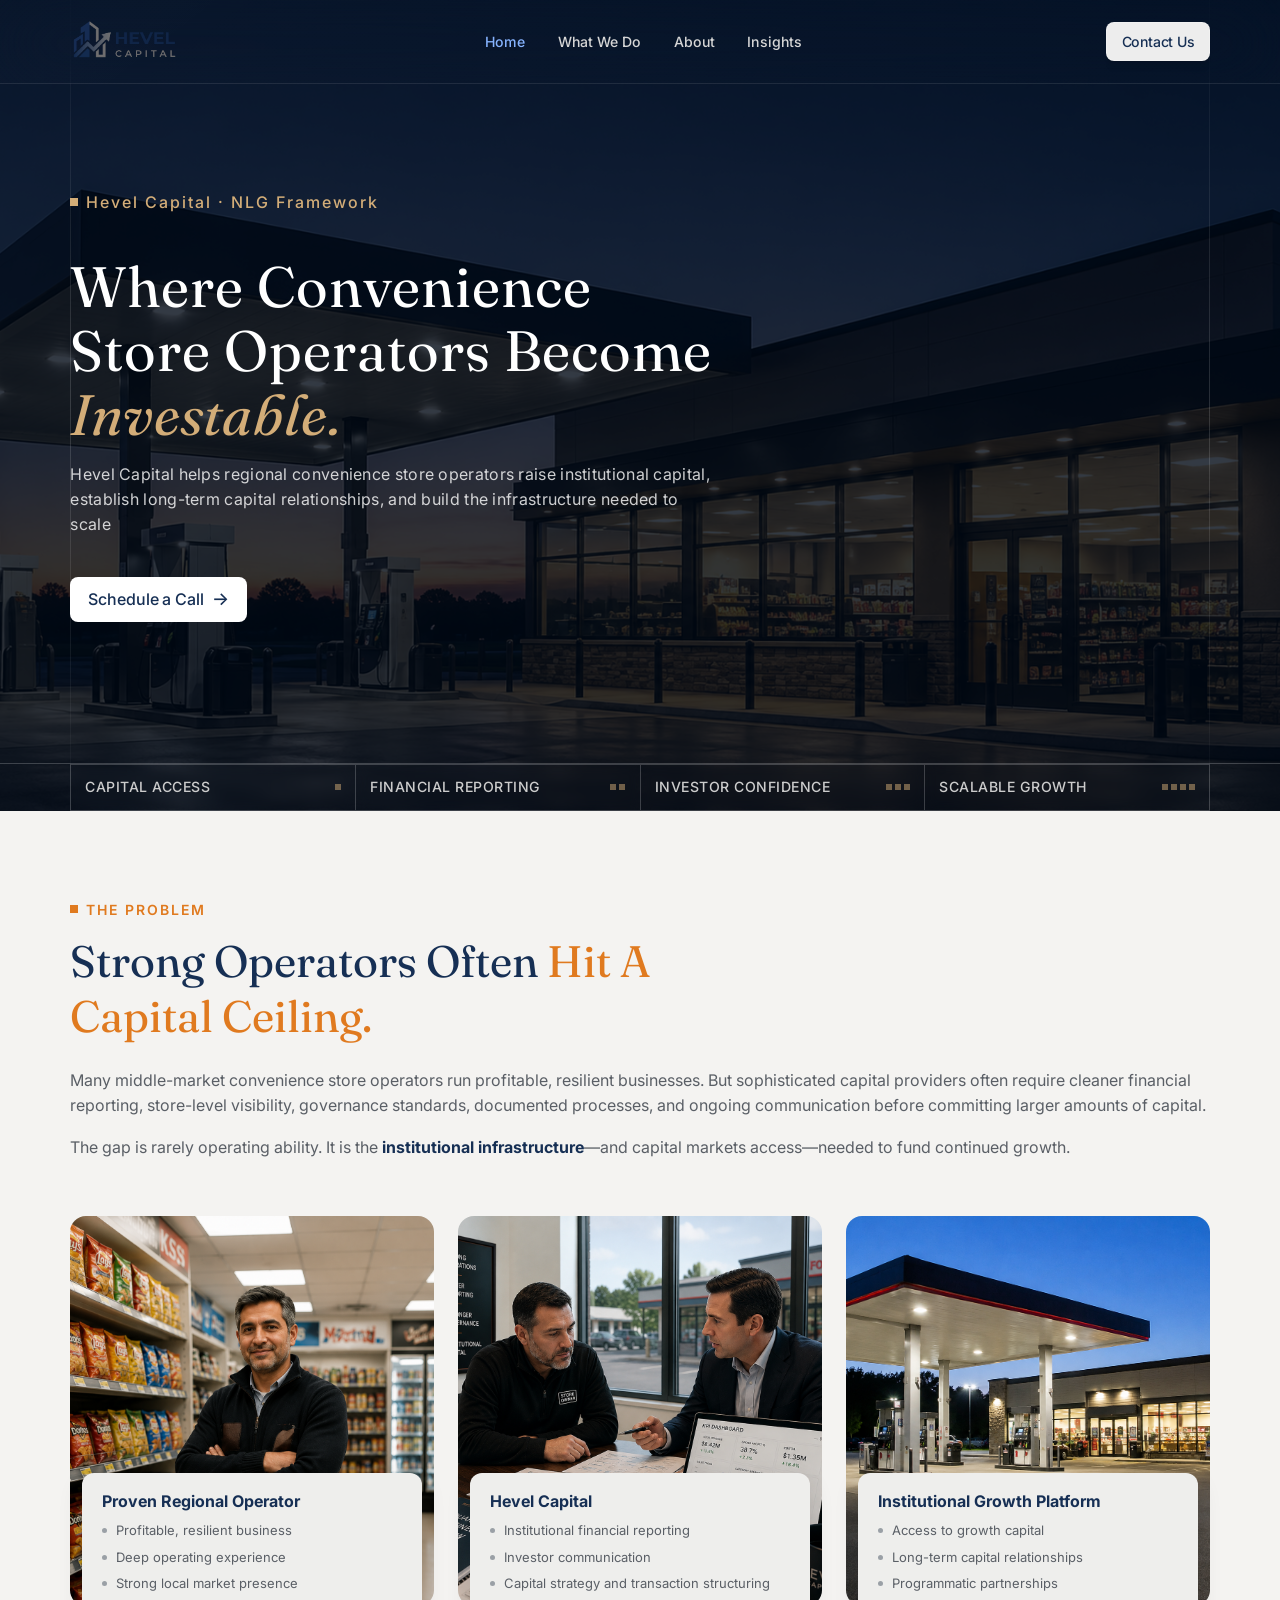
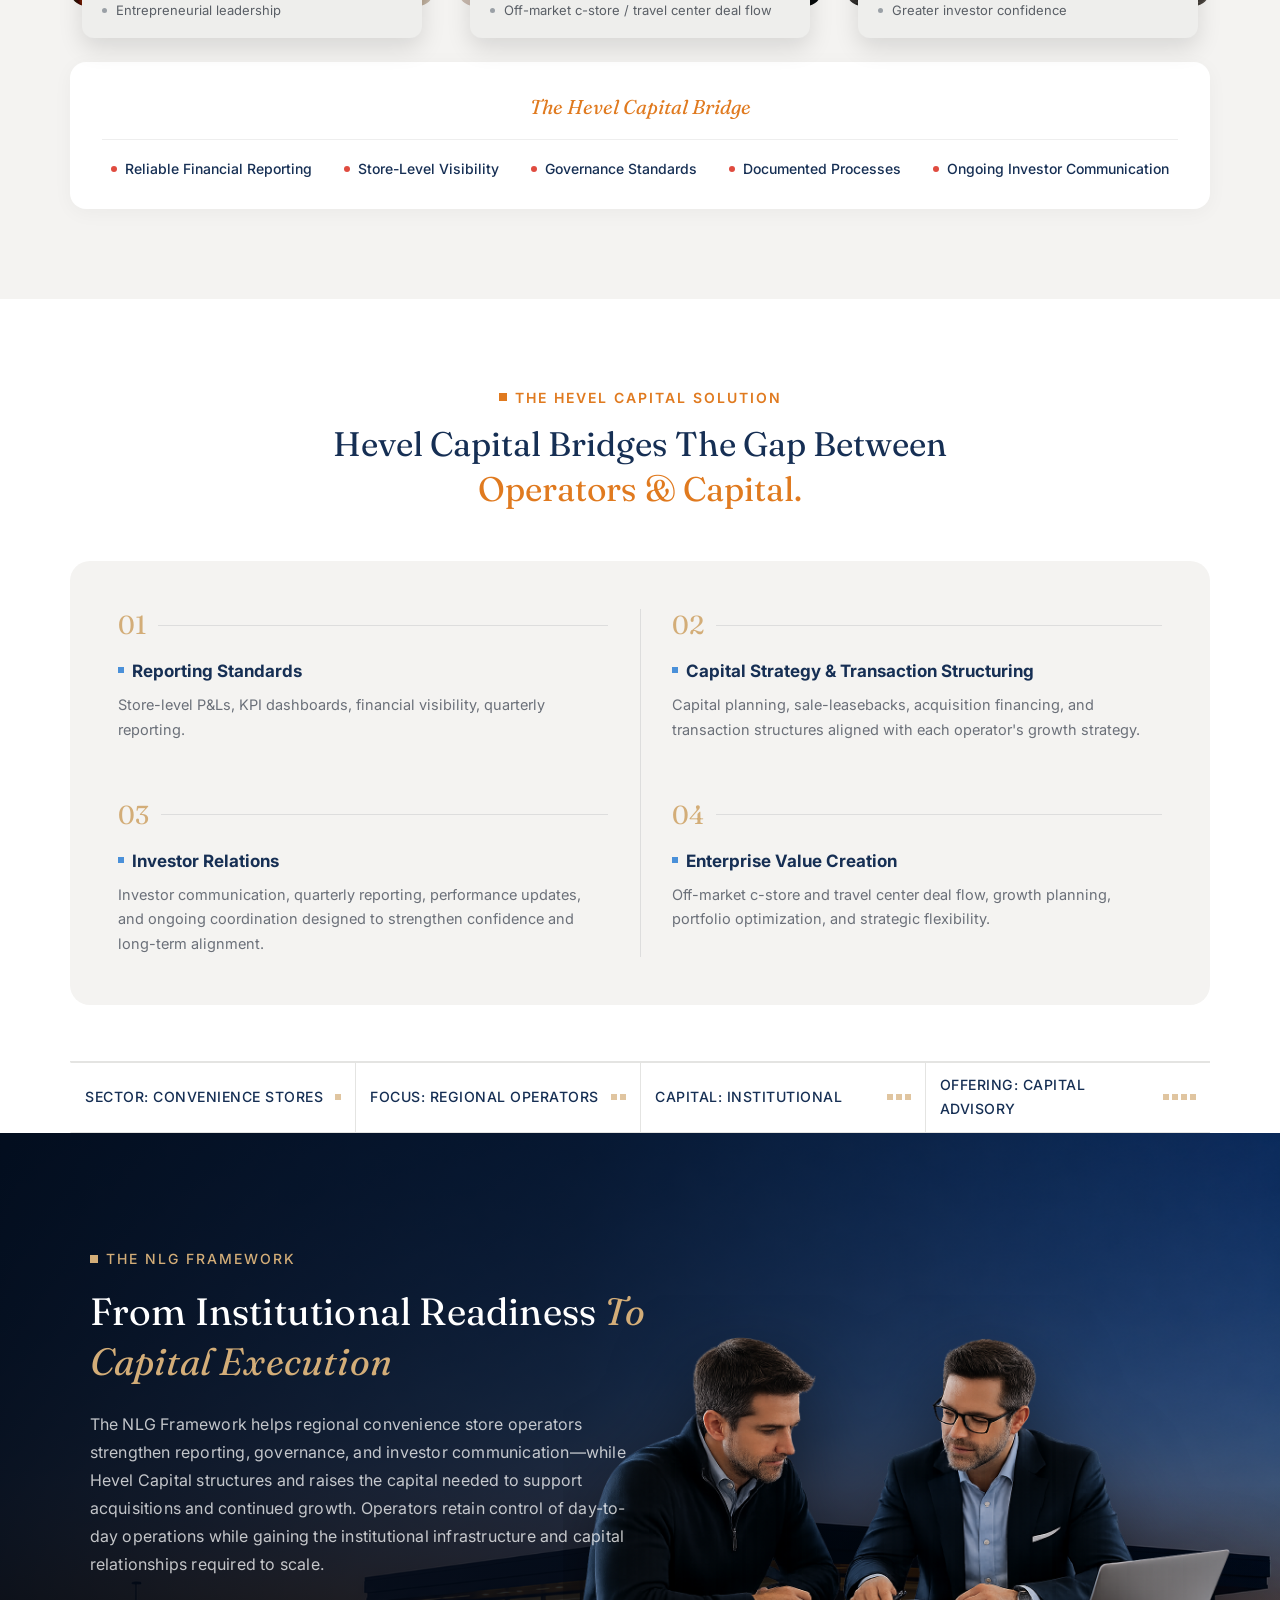
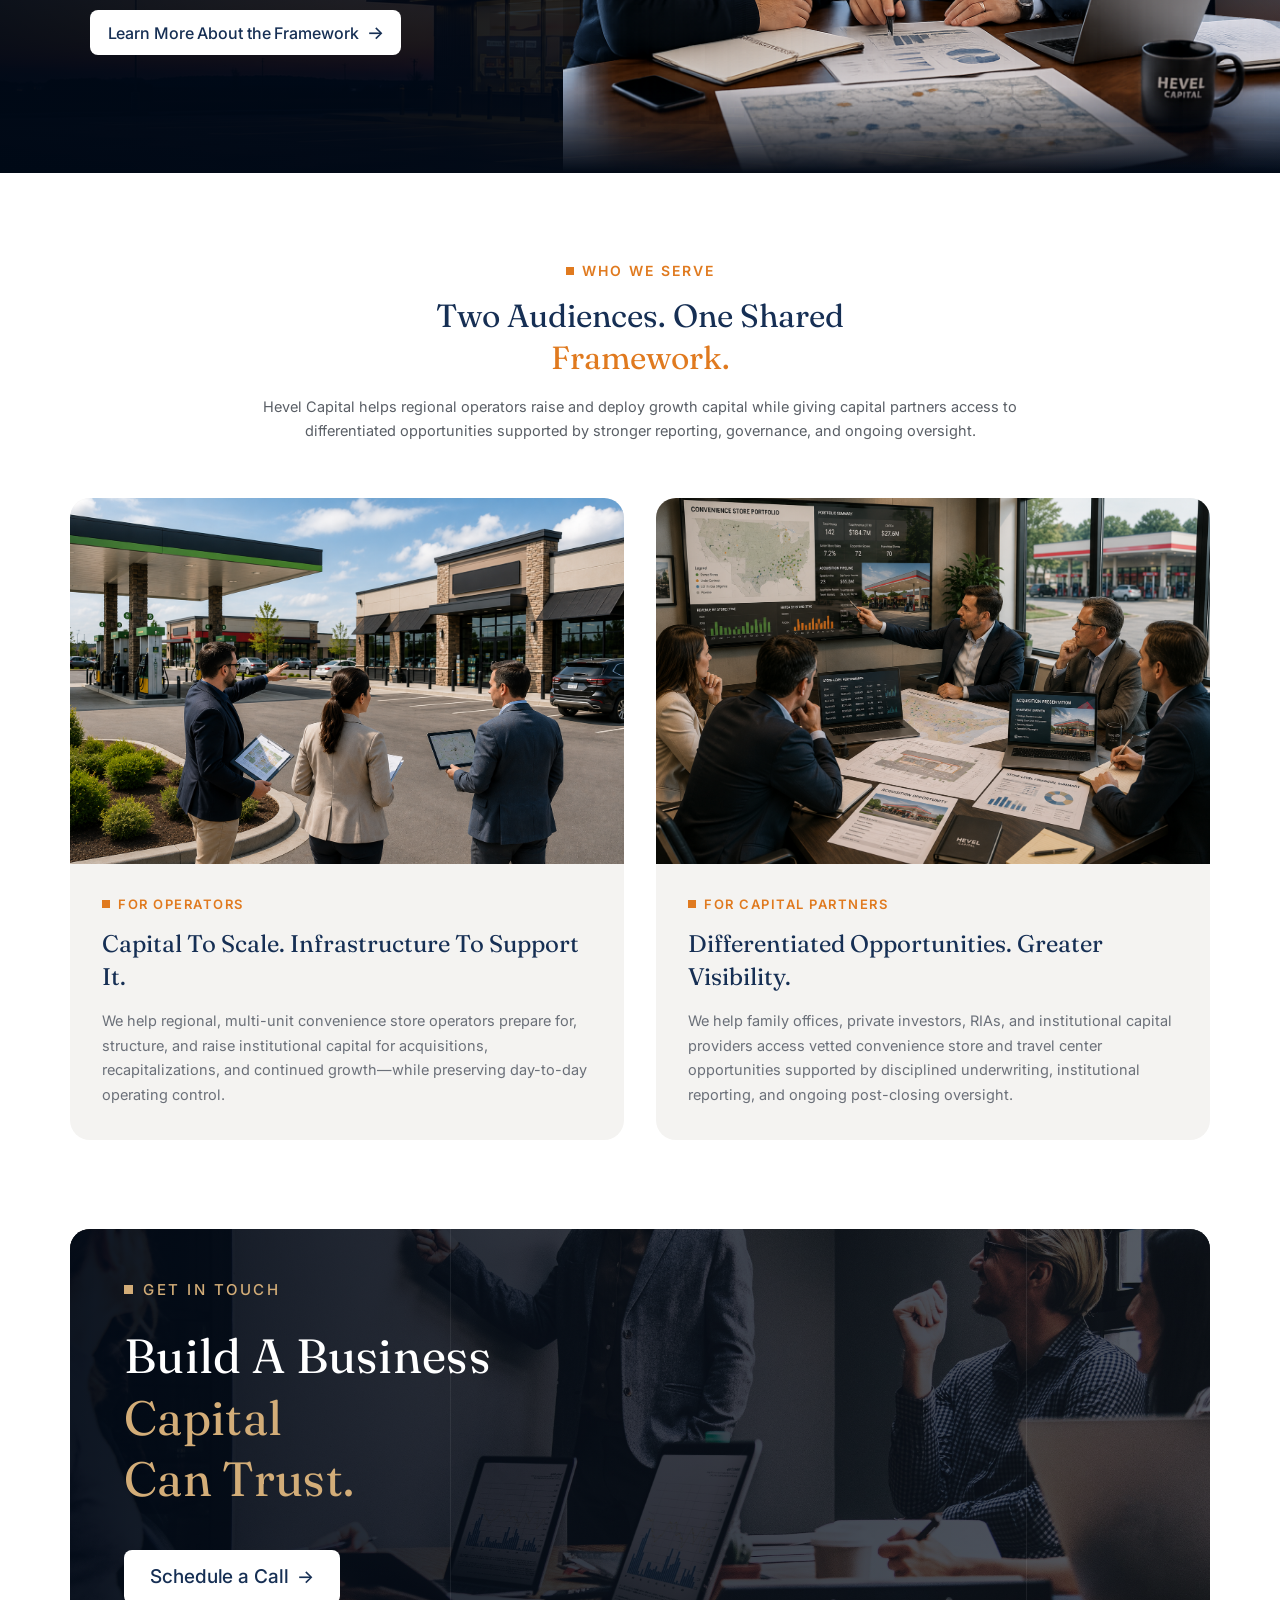
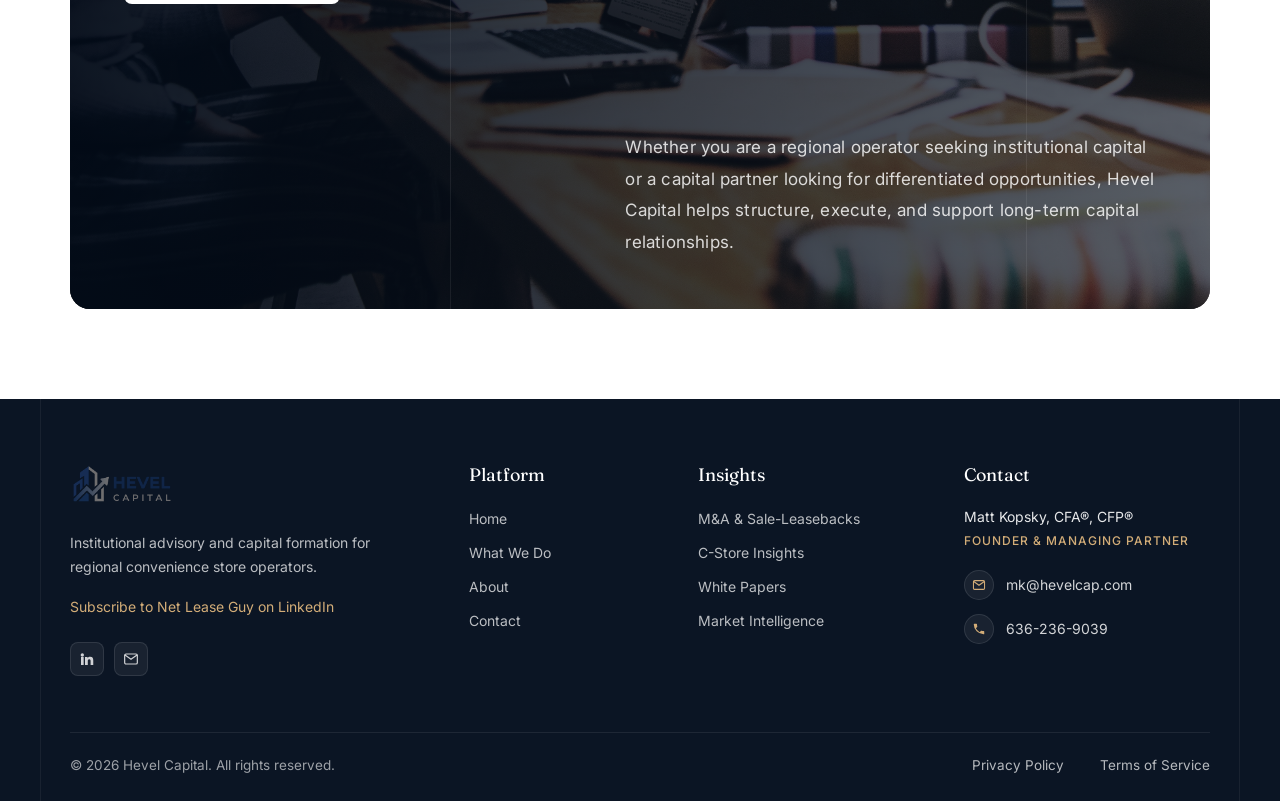
==== commit afe62cfc: "make responsive" ====
--- a/index.html
+++ b/index.html
@@ -15,7 +15,7 @@
 
   <nav class="navbar">
     <div class="logo">
-      <img src="asset/home/logo.png" alt="Hevel Capital">
+      <a href="index.html"><img src="asset/home/logo.png" alt="Hevel Capital"></a>
     </div>
 
     <ul class="nav-links">
@@ -325,7 +325,7 @@
 
     <div class="footer-brand">
       <div class="footer-logo">
-        <img src="asset/home/logo.png" alt="Hevel Capital">
+        <a href="index.html"><img src="asset/home/logo.png" alt="Hevel Capital"></a>
       </div>
       <p class="footer-about">Institutional advisory and capital formation for regional convenience store operators.</p>
       <a href="#" class="footer-subscribe">Subscribe to Net Lease Guy on LinkedIn</a>
--- a/css/style.css
+++ b/css/style.css
@@ -1326,7 +1326,9 @@
   font-size:42px;
   line-height:1.25;
   margin-bottom:26px;
-  white-space:nowrap;
+}
+@media (min-width:1100px){
+  .mission-copy .service-heading{white-space:nowrap;}
 }
 .mission-copy .service-text{
   font-size:16px;
@@ -2689,3 +2691,68 @@
 .insight-section:has(+ .touch-section--spaced){
   padding-bottom:56px;
 }
+
+/* ---------- Responsive fixes ---------- */
+
+/* Stacked ceiling cards need room for the straddling info panel */
+@media (max-width:900px){
+  .ceiling-cards{row-gap:72px;}
+}
+
+/* Mission image shouldn't be forced right-aligned once stacked */
+@media (max-width:900px){
+  .mission-row .service-media img{margin-left:0;max-width:100%;}
+}
+
+/* Hero: let height follow content on tablet/mobile so the strip sits at the bottom */
+@media (max-width:1100px){
+  .hero-section{min-height:auto;}
+}
+
+/* Breadcrumb banner: tighter on small screens */
+@media (max-width:600px){
+  .breadcrumb-heading{font-size:30px;}
+  .breadcrumb-text,
+  .breadcrumb-meta{font-size:14px;}
+  .breadcrumb-eyebrow span:last-child{font-size:13px;letter-spacing:2px;}
+}
+
+/* Navbar on small screens */
+@media (max-width:640px){
+  .navbar{padding:14px 20px;}
+  .logo img{height:38px;}
+  .nav-links{gap:2px;}
+  .nav-links li a{height:40px;font-size:14px;padding:4px 10px;}
+}
+
+/* Section headings scale down on phones */
+@media (max-width:600px){
+  .hero-copy h1{font-size:30px;line-height:38px;}
+  .solution-heading{font-size:24px;}
+  .audience-heading{font-size:25px;}
+  .nlg-heading{font-size:25px;}
+  .touch-heading{font-size:26px;}
+  .article-heading{font-size:21px;}
+  .sec-title{font-size:23px;}
+  .contact-heading{font-size:25px;}
+  .details-heading{font-size:25px;}
+  .roadmap-heading{font-size:21px;}
+  .insight-card-body h3{font-size:19px;}
+  .founder-name{font-size:21px;}
+}
+
+/* Buttons shouldn't overflow narrow phones */
+@media (max-width:420px){
+  .btn-primary{font-size:14px;padding:12px 16px;white-space:normal;}
+  .insight-tab{font-size:13px;padding:12px 14px;white-space:normal;}
+}
+
+/* Logo links */
+.logo a,
+.footer-logo a{
+  display:inline-block;
+  line-height:0;
+  transition:opacity .2s ease;
+}
+.logo a:hover,
+.footer-logo a:hover{opacity:.85;}
